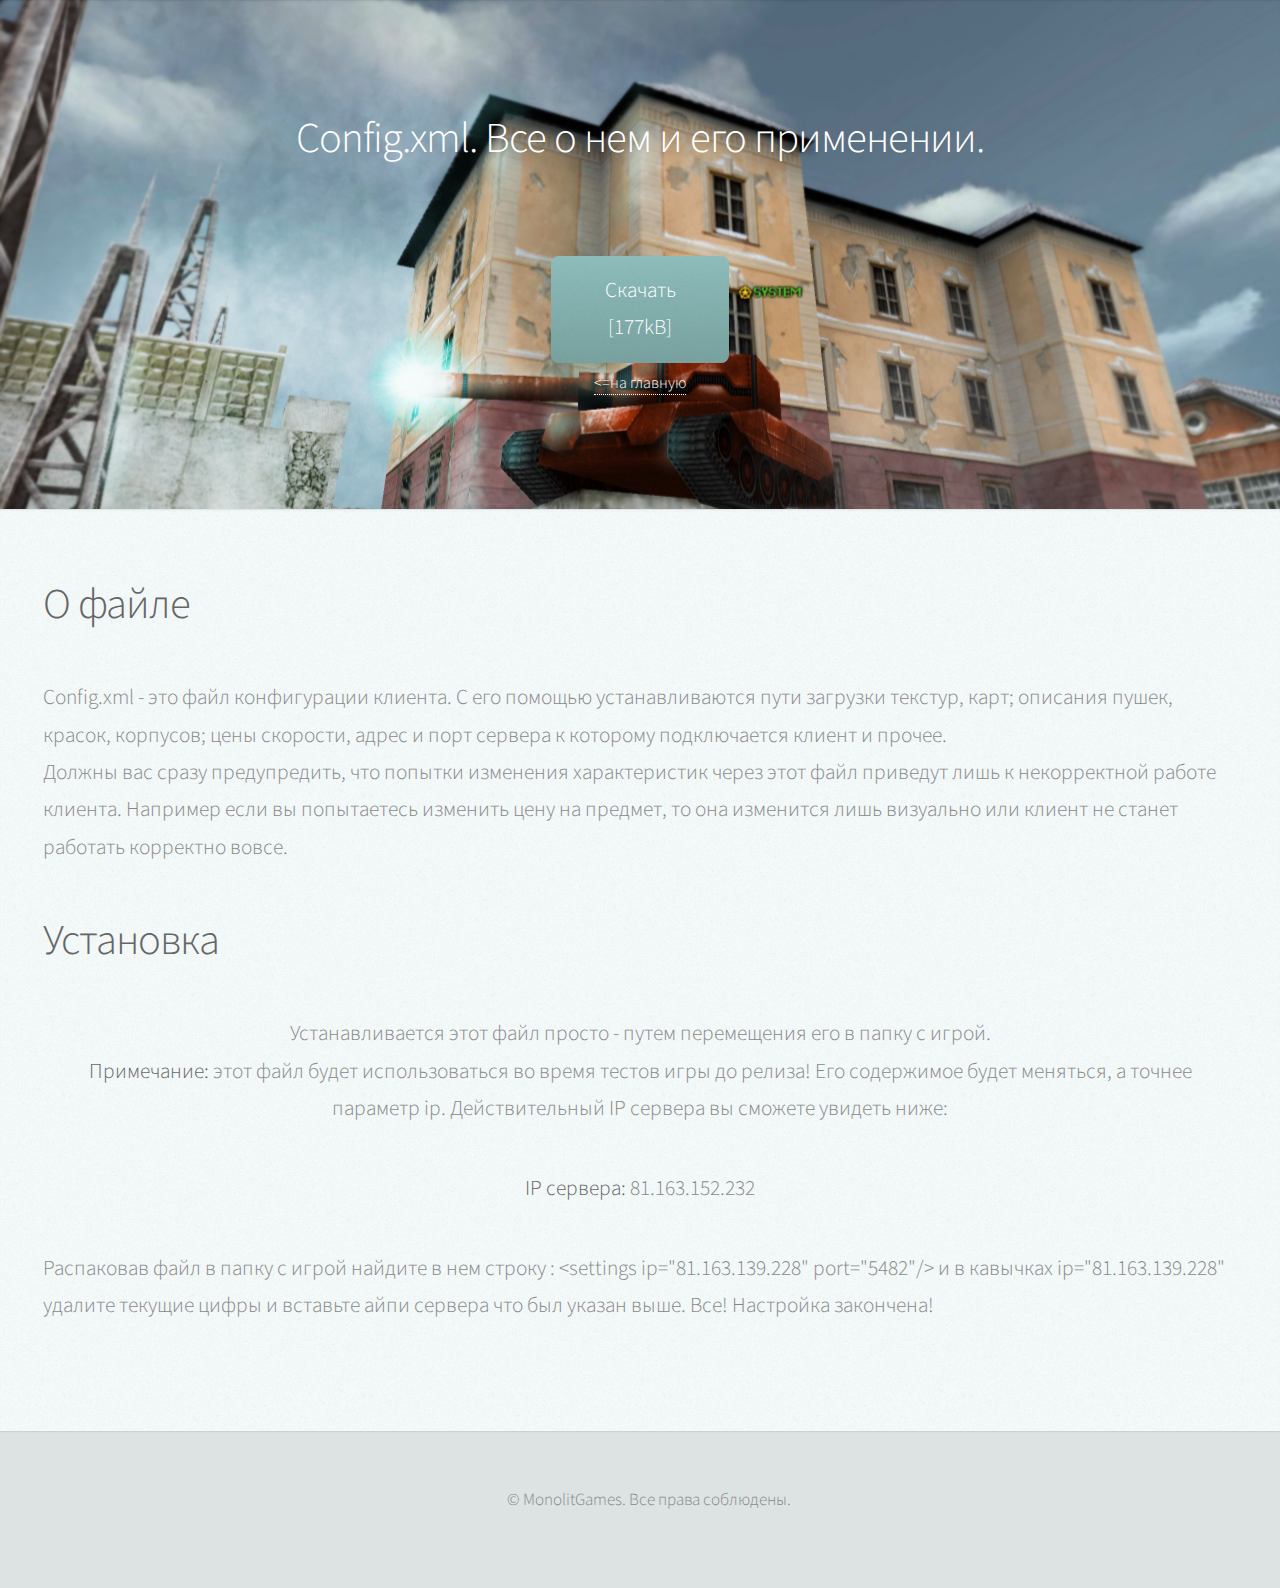
==== config-xml.html @ 683303cb "Update config-xml.html" ====
<!DOCTYPE HTML>
<!--#39E8FF-->
<html>
	<head>
		<title>Old Tanks - создано MonolitGames</title>
		<meta charset="utf-8" />
		<meta name="viewport" content="width=device-width, initial-scale=1, user-scalable=no" />
		<link rel="stylesheet" href="assets/css/main.css" />
        <style type="text/css">
            #white{
                color: white;
            }
            #lefttext{
                text-align: left;
            }
            .config-xml{
                
                font-size:12pt;
            }
            .config-xml a{
                text-decoration: none;
            }
            #main{
                width: 100%;
                margin-left: auto;
                margin-right: auto;
            }
            #footer{
                width: 100%;
                margin-left: auto;
                margin-right: auto;
                text-align: center;
            }
        </style>
	</head>
	<body class="is-preload">

		


		<!-- Main -->
			<div id="main">

				<!-- Intro -->
					<section id="top" class="one dark cover">
						<div class="container">

							<header>
                                <h2 class="alt"> <strong><b id="white">Config.xml. Все о нем и его применении.</b></strong> </p>
							</header>

							<footer>
								<a href="https://drive.google.com/open?id=1KKr50qxSk9lB5J7z1tUI-TzhJ-pLBWF_" src="" class="button scrolly">Скачать<br>[177kB]</a>
							</footer>
                            <a href="index.html" class="config-xml">&lt;=на главную</a>
						</div>
					</section>

				<!-- Portfolio -->
					<section id="portfolio" class="two">
						<div class="container">
                            <header>
								<h2 id="lefttext">О файлe</h2>
							</header>
							<p id="lefttext">Config.xml - это файл конфигурации клиента. С его помощью устанавливаются пути загрузки текстур, карт; описания пушек, красок, корпусов; цены скорости, адрес и порт сервера к которому пoдключается клиент и прочее. <br>Должны вас сразу предупредить, что попытки изменения характеристик через этот файл приведут лишь к некорректной работе клиента. Например если вы попытаетесь изменить цену на предмет, то она изменится лишь визуально или клиент не станет работать корректно вовсе.</p> <header>
								<h2 id="lefttext">Установка</h2>
							</header><p>Устанавливается этот файл просто - путем перемещения его в папку с игрой.<br> <b>Примечание:</b> этот файл будет использоваться во время тестов игры до релиза! Его содержимое будет меняться, а точнее параметр ip. Действительный IP сервера вы сможете увидеть ниже:</p>
                            <p><b>IP сервера: </b>81.163.152.232</p>
                            <p id="lefttext">Распаковав файл в папку с игрой найдите в  нем строку : &lt;settings ip="81.163.139.228" port="5482"/&gt; и в кавычках ip="81.163.139.228" удалите текущие цифры и вставьте айпи сервера что был указан выше. Все! Настройка закончена!</p>
									
								</div>
							</div>
						
					</section>

				<!-- About Me -->


			</div>

		<!-- Footer -->
			<div id="footer">

				<!-- Copyright -->
					<ul class="copyright">
						<li>&copy; MonolitGames. Все права соблюдены.</li>
					</ul>

			</div>

		<!-- Scripts -->
			<script src="assets/js/jquery.min.js"></script>
			<script src="assets/js/jquery.scrolly.min.js"></script>
			<script src="assets/js/jquery.scrollex.min.js"></script>
			<script src="assets/js/browser.min.js"></script>
			<script src="assets/js/breakpoints.min.js"></script>
			<script src="assets/js/util.js"></script>
			<script src="assets/js/main.js"></script>

	</body>
</html>
---- assets/css/main.css ----
@import url("fontawesome-all.min.css");
@import url("https://fonts.googleapis.com/css?family=Source+Sans+Pro:300,300italic,400,600");

/*
	Prologue by HTML5 UP
	html5up.net | @ajlkn
	Free for personal and commercial use under the CCA 3.0 license (html5up.net/license)
*/

html, body, div, span, applet, object,
iframe, h1, h2, h3, h4, h5, h6, p, blockquote,
pre, a, abbr, acronym, address, big, cite,
code, del, dfn, em, img, ins, kbd, q, s, samp,
small, strike, strong, sub, sup, tt, var, b,
u, i, center, dl, dt, dd, ol, ul, li, fieldset,
form, label, legend, table, caption, tbody,
tfoot, thead, tr, th, td, article, aside,
canvas, details, embed, figure, figcaption,
footer, header, hgroup, menu, nav, output, ruby,
section, summary, time, mark, audio, video {
	margin: 0;
	padding: 0;
	border: 0;
	font-size: 100%;
	font: inherit;
	vertical-align: baseline;}

article, aside, details, figcaption, figure,
footer, header, hgroup, menu, nav, section {
	display: block;}

body {
	line-height: 1;
}

ol, ul {
	list-style: none;
}

blockquote, q {
	quotes: none;
}

	blockquote:before, blockquote:after, q:before, q:after {
		content: '';
		content: none;
	}

table {
	border-collapse: collapse;
	border-spacing: 0;
}

body {
	-webkit-text-size-adjust: none;
}

mark {
	background-color: transparent;
	color: inherit;
}

input::-moz-focus-inner {
	border: 0;
	padding: 0;
}

input, select, textarea {
	-moz-appearance: none;
	-webkit-appearance: none;
	-ms-appearance: none;
	appearance: none;
}

/* Basic */

	html {
		box-sizing: border-box;
	}

	*, *:before, *:after {
		box-sizing: inherit;
	}

	body {
		background: #fff;
		font-family: 'Source Sans Pro', sans-serif;
		font-size: 19pt;
		font-weight: 300;
		line-height: 1.75em;
		color: #888;
	}

		body.is-preload *, body.is-preload *:before, body.is-preload *:after {
			-moz-animation: none !important;
			-webkit-animation: none !important;
			-ms-animation: none !important;
			animation: none !important;
			-moz-transition: none !important;
			-webkit-transition: none !important;
			-ms-transition: none !important;
			transition: none !important;
		}

	input, textarea, select {
		font-family: 'Source Sans Pro', sans-serif;
		font-size: 19pt;
		font-weight: 300;
		line-height: 1.75em;
		color: #888;
	}

	h1, h2, h3, h4, h5, h6 {
		font-weight: 300;
		color: #666;
		line-height: 1.5em;
	}

	h1 a, h2 a, h3 a, h4 a, h5 a, h6 a {
		color: inherit;
		text-decoration: none;
	}

		h1 a strong, h2 a strong, h3 a strong, h4 a strong, h5 a strong, h6 a strong {
			color: #333;
		}

	h2 {
		font-size: 2em;
		letter-spacing: -1px;
	}

		h2.alt {
			color: #888;
		}

			h2.alt strong {
				color: #666;
			}

	h3 {
		font-size: 1.5em;
	}

	header {
		margin: 0 0 2em 0;
	}

		header > p {
			margin: 1em 0 0 0;
		}

	footer {
		margin: 2em 0 0 0;
	}

	strong, b {
		font-weight: 300;
		color: #666;
	}

	em, i {
		font-style: italic;
	}

	a {
		text-decoration: none;
		color: inherit;
		border-bottom: dotted 1px rgba(128, 128, 128, 0.5);
		-moz-transition: color 0.35s ease-in-out, border-bottom-color 0.35s ease-in-out;
		-webkit-transition: color 0.35s ease-in-out, border-bottom-color 0.35s ease-in-out;
		-ms-transition: color 0.35s ease-in-out, border-bottom-color 0.35s ease-in-out;
		transition: color 0.35s ease-in-out, border-bottom-color 0.35s ease-in-out;
		outline: 0;
	}

		a:hover {
			color: #E27689;
			border-bottom-color: rgba(255, 255, 255, 0);
		}

	sub {
		position: relative;
		top: 0.5em;
		font-size: 0.8em;
	}

	sup {
		position: relative;
		top: -0.5em;
		font-size: 0.8em;
	}

	hr {
		border: 0;
		border-top: solid 1px #ddd;
	}

	blockquote {
		border-left: solid 0.5em #ddd;
		padding: 1em 0 1em 2em;
		font-style: italic;
	}

	p, ul, ol, dl, table {
		margin-bottom: 2em;
	}

	br.clear {
		clear: both;
	}

/* Container */

	.container {
		margin: 0 auto;
		max-width: 100%;
		width: 1400px;
	}

		@media screen and (min-width: 961px) and (max-width: 1880px) {

			.container {
				width: 1200px;
			}

		}

		@media screen and (min-width: 961px) and (max-width: 1620px) {

			.container {
				width: 960px;
			}

		}

		@media screen and (min-width: 961px) and (max-width: 1320px) {

			.container {
				width: 100%;
			}

		}

		@media screen and (max-width: 960px) {

			.container {
				width: 100%;
			}

		}

		@media screen and (max-width: 736px) {

			.container {
				width: 100%;
			}

		}

/* Row */

	.row {
		display: flex;
		flex-wrap: wrap;
		box-sizing: border-box;
		align-items: stretch;
	}

		.row > * {
			box-sizing: border-box;
		}

		.row.gtr-uniform > * > :last-child {
			margin-bottom: 0;
		}

		.row.aln-left {
			justify-content: flex-start;
		}

		.row.aln-center {
			justify-content: center;
		}

		.row.aln-right {
			justify-content: flex-end;
		}

		.row.aln-top {
			align-items: flex-start;
		}

		.row.aln-middle {
			align-items: center;
		}

		.row.aln-bottom {
			align-items: flex-end;
		}

		.row > .imp {
			order: -1;
		}

		.row > .col-1 {
			width: 8.33333%;
		}

		.row > .off-1 {
			margin-left: 8.33333%;
		}

		.row > .col-2 {
			width: 16.66667%;
		}

		.row > .off-2 {
			margin-left: 16.66667%;
		}

		.row > .col-3 {
			width: 25%;
		}

		.row > .off-3 {
			margin-left: 25%;
		}

		.row > .col-4 {
			width: 33.33333%;
		}

		.row > .off-4 {
			margin-left: 33.33333%;
		}

		.row > .col-5 {
			width: 41.66667%;
		}

		.row > .off-5 {
			margin-left: 41.66667%;
		}

		.row > .col-6 {
			width: 50%;
		}

		.row > .off-6 {
			margin-left: 50%;
		}

		.row > .col-7 {
			width: 58.33333%;
		}

		.row > .off-7 {
			margin-left: 58.33333%;
		}

		.row > .col-8 {
			width: 66.66667%;
		}

		.row > .off-8 {
			margin-left: 66.66667%;
		}

		.row > .col-9 {
			width: 75%;
		}

		.row > .off-9 {
			margin-left: 75%;
		}

		.row > .col-10 {
			width: 83.33333%;
		}

		.row > .off-10 {
			margin-left: 83.33333%;
		}

		.row > .col-11 {
			width: 91.66667%;
		}

		.row > .off-11 {
			margin-left: 91.66667%;
		}

		.row > .col-12 {
			width: 100%;
		}

		.row > .off-12 {
			margin-left: 100%;
		}

		.row.gtr-0 {
			margin-top: 0px;
			margin-left: 0px;
		}

			.row.gtr-0 > * {
				padding: 0px 0 0 0px;
			}

			.row.gtr-0.gtr-uniform {
				margin-top: 0px;
			}

				.row.gtr-0.gtr-uniform > * {
					padding-top: 0px;
				}

		.row.gtr-25 {
			margin-top: -10px;
			margin-left: -10px;
		}

			.row.gtr-25 > * {
				padding: 10px 0 0 10px;
			}

			.row.gtr-25.gtr-uniform {
				margin-top: -10px;
			}

				.row.gtr-25.gtr-uniform > * {
					padding-top: 10px;
				}

		.row.gtr-50 {
			margin-top: -20px;
			margin-left: -20px;
		}

			.row.gtr-50 > * {
				padding: 20px 0 0 20px;
			}

			.row.gtr-50.gtr-uniform {
				margin-top: -20px;
			}

				.row.gtr-50.gtr-uniform > * {
					padding-top: 20px;
				}

		.row {
			margin-top: -40px;
			margin-left: -40px;
		}

			.row > * {
				padding: 40px 0 0 40px;
			}

			.row.gtr-uniform {
				margin-top: -40px;
			}

				.row.gtr-uniform > * {
					padding-top: 40px;
				}

		.row.gtr-150 {
			margin-top: -60px;
			margin-left: -60px;
		}

			.row.gtr-150 > * {
				padding: 60px 0 0 60px;
			}

			.row.gtr-150.gtr-uniform {
				margin-top: -60px;
			}

				.row.gtr-150.gtr-uniform > * {
					padding-top: 60px;
				}

		.row.gtr-200 {
			margin-top: -80px;
			margin-left: -80px;
		}

			.row.gtr-200 > * {
				padding: 80px 0 0 80px;
			}

			.row.gtr-200.gtr-uniform {
				margin-top: -80px;
			}

				.row.gtr-200.gtr-uniform > * {
					padding-top: 80px;
				}

		@media screen and (min-width: 961px) and (max-width: 1880px) {

			.row {
				display: flex;
				flex-wrap: wrap;
				box-sizing: border-box;
				align-items: stretch;
			}

				.row > * {
					box-sizing: border-box;
				}

				.row.gtr-uniform > * > :last-child {
					margin-bottom: 0;
				}

				.row.aln-left {
					justify-content: flex-start;
				}

				.row.aln-center {
					justify-content: center;
				}

				.row.aln-right {
					justify-content: flex-end;
				}

				.row.aln-top {
					align-items: flex-start;
				}

				.row.aln-middle {
					align-items: center;
				}

				.row.aln-bottom {
					align-items: flex-end;
				}

				.row > .imp-wide {
					order: -1;
				}

				.row > .col-1-wide {
					width: 8.33333%;
				}

				.row > .off-1-wide {
					margin-left: 8.33333%;
				}

				.row > .col-2-wide {
					width: 16.66667%;
				}

				.row > .off-2-wide {
					margin-left: 16.66667%;
				}

				.row > .col-3-wide {
					width: 25%;
				}

				.row > .off-3-wide {
					margin-left: 25%;
				}

				.row > .col-4-wide {
					width: 33.33333%;
				}

				.row > .off-4-wide {
					margin-left: 33.33333%;
				}

				.row > .col-5-wide {
					width: 41.66667%;
				}

				.row > .off-5-wide {
					margin-left: 41.66667%;
				}

				.row > .col-6-wide {
					width: 50%;
				}

				.row > .off-6-wide {
					margin-left: 50%;
				}

				.row > .col-7-wide {
					width: 58.33333%;
				}

				.row > .off-7-wide {
					margin-left: 58.33333%;
				}

				.row > .col-8-wide {
					width: 66.66667%;
				}

				.row > .off-8-wide {
					margin-left: 66.66667%;
				}

				.row > .col-9-wide {
					width: 75%;
				}

				.row > .off-9-wide {
					margin-left: 75%;
				}

				.row > .col-10-wide {
					width: 83.33333%;
				}

				.row > .off-10-wide {
					margin-left: 83.33333%;
				}

				.row > .col-11-wide {
					width: 91.66667%;
				}

				.row > .off-11-wide {
					margin-left: 91.66667%;
				}

				.row > .col-12-wide {
					width: 100%;
				}

				.row > .off-12-wide {
					margin-left: 100%;
				}

				.row.gtr-0 {
					margin-top: 0px;
					margin-left: 0px;
				}

					.row.gtr-0 > * {
						padding: 0px 0 0 0px;
					}

					.row.gtr-0.gtr-uniform {
						margin-top: 0px;
					}

						.row.gtr-0.gtr-uniform > * {
							padding-top: 0px;
						}

				.row.gtr-25 {
					margin-top: -10px;
					margin-left: -10px;
				}

					.row.gtr-25 > * {
						padding: 10px 0 0 10px;
					}

					.row.gtr-25.gtr-uniform {
						margin-top: -10px;
					}

						.row.gtr-25.gtr-uniform > * {
							padding-top: 10px;
						}

				.row.gtr-50 {
					margin-top: -20px;
					margin-left: -20px;
				}

					.row.gtr-50 > * {
						padding: 20px 0 0 20px;
					}

					.row.gtr-50.gtr-uniform {
						margin-top: -20px;
					}

						.row.gtr-50.gtr-uniform > * {
							padding-top: 20px;
						}

				.row {
					margin-top: -40px;
					margin-left: -40px;
				}

					.row > * {
						padding: 40px 0 0 40px;
					}

					.row.gtr-uniform {
						margin-top: -40px;
					}

						.row.gtr-uniform > * {
							padding-top: 40px;
						}

				.row.gtr-150 {
					margin-top: -60px;
					margin-left: -60px;
				}

					.row.gtr-150 > * {
						padding: 60px 0 0 60px;
					}

					.row.gtr-150.gtr-uniform {
						margin-top: -60px;
					}

						.row.gtr-150.gtr-uniform > * {
							padding-top: 60px;
						}

				.row.gtr-200 {
					margin-top: -80px;
					margin-left: -80px;
				}

					.row.gtr-200 > * {
						padding: 80px 0 0 80px;
					}

					.row.gtr-200.gtr-uniform {
						margin-top: -80px;
					}

						.row.gtr-200.gtr-uniform > * {
							padding-top: 80px;
						}

		}

		@media screen and (min-width: 961px) and (max-width: 1620px) {

			.row {
				display: flex;
				flex-wrap: wrap;
				box-sizing: border-box;
				align-items: stretch;
			}

				.row > * {
					box-sizing: border-box;
				}

				.row.gtr-uniform > * > :last-child {
					margin-bottom: 0;
				}

				.row.aln-left {
					justify-content: flex-start;
				}

				.row.aln-center {
					justify-content: center;
				}

				.row.aln-right {
					justify-content: flex-end;
				}

				.row.aln-top {
					align-items: flex-start;
				}

				.row.aln-middle {
					align-items: center;
				}

				.row.aln-bottom {
					align-items: flex-end;
				}

				.row > .imp-normal {
					order: -1;
				}

				.row > .col-1-normal {
					width: 8.33333%;
				}

				.row > .off-1-normal {
					margin-left: 8.33333%;
				}

				.row > .col-2-normal {
					width: 16.66667%;
				}

				.row > .off-2-normal {
					margin-left: 16.66667%;
				}

				.row > .col-3-normal {
					width: 25%;
				}

				.row > .off-3-normal {
					margin-left: 25%;
				}

				.row > .col-4-normal {
					width: 33.33333%;
				}

				.row > .off-4-normal {
					margin-left: 33.33333%;
				}

				.row > .col-5-normal {
					width: 41.66667%;
				}

				.row > .off-5-normal {
					margin-left: 41.66667%;
				}

				.row > .col-6-normal {
					width: 50%;
				}

				.row > .off-6-normal {
					margin-left: 50%;
				}

				.row > .col-7-normal {
					width: 58.33333%;
				}

				.row > .off-7-normal {
					margin-left: 58.33333%;
				}

				.row > .col-8-normal {
					width: 66.66667%;
				}

				.row > .off-8-normal {
					margin-left: 66.66667%;
				}

				.row > .col-9-normal {
					width: 75%;
				}

				.row > .off-9-normal {
					margin-left: 75%;
				}

				.row > .col-10-normal {
					width: 83.33333%;
				}

				.row > .off-10-normal {
					margin-left: 83.33333%;
				}

				.row > .col-11-normal {
					width: 91.66667%;
				}

				.row > .off-11-normal {
					margin-left: 91.66667%;
				}

				.row > .col-12-normal {
					width: 100%;
				}

				.row > .off-12-normal {
					margin-left: 100%;
				}

				.row.gtr-0 {
					margin-top: 0px;
					margin-left: 0px;
				}

					.row.gtr-0 > * {
						padding: 0px 0 0 0px;
					}

					.row.gtr-0.gtr-uniform {
						margin-top: 0px;
					}

						.row.gtr-0.gtr-uniform > * {
							padding-top: 0px;
						}

				.row.gtr-25 {
					margin-top: -10px;
					margin-left: -10px;
				}

					.row.gtr-25 > * {
						padding: 10px 0 0 10px;
					}

					.row.gtr-25.gtr-uniform {
						margin-top: -10px;
					}

						.row.gtr-25.gtr-uniform > * {
							padding-top: 10px;
						}

				.row.gtr-50 {
					margin-top: -20px;
					margin-left: -20px;
				}

					.row.gtr-50 > * {
						padding: 20px 0 0 20px;
					}

					.row.gtr-50.gtr-uniform {
						margin-top: -20px;
					}

						.row.gtr-50.gtr-uniform > * {
							padding-top: 20px;
						}

				.row {
					margin-top: -40px;
					margin-left: -40px;
				}

					.row > * {
						padding: 40px 0 0 40px;
					}

					.row.gtr-uniform {
						margin-top: -40px;
					}

						.row.gtr-uniform > * {
							padding-top: 40px;
						}

				.row.gtr-150 {
					margin-top: -60px;
					margin-left: -60px;
				}

					.row.gtr-150 > * {
						padding: 60px 0 0 60px;
					}

					.row.gtr-150.gtr-uniform {
						margin-top: -60px;
					}

						.row.gtr-150.gtr-uniform > * {
							padding-top: 60px;
						}

				.row.gtr-200 {
					margin-top: -80px;
					margin-left: -80px;
				}

					.row.gtr-200 > * {
						padding: 80px 0 0 80px;
					}

					.row.gtr-200.gtr-uniform {
						margin-top: -80px;
					}

						.row.gtr-200.gtr-uniform > * {
							padding-top: 80px;
						}

		}

		@media screen and (min-width: 961px) and (max-width: 1320px) {

			.row {
				display: flex;
				flex-wrap: wrap;
				box-sizing: border-box;
				align-items: stretch;
			}

				.row > * {
					box-sizing: border-box;
				}

				.row.gtr-uniform > * > :last-child {
					margin-bottom: 0;
				}

				.row.aln-left {
					justify-content: flex-start;
				}

				.row.aln-center {
					justify-content: center;
				}

				.row.aln-right {
					justify-content: flex-end;
				}

				.row.aln-top {
					align-items: flex-start;
				}

				.row.aln-middle {
					align-items: center;
				}

				.row.aln-bottom {
					align-items: flex-end;
				}

				.row > .imp-narrow {
					order: -1;
				}

				.row > .col-1-narrow {
					width: 8.33333%;
				}

				.row > .off-1-narrow {
					margin-left: 8.33333%;
				}

				.row > .col-2-narrow {
					width: 16.66667%;
				}

				.row > .off-2-narrow {
					margin-left: 16.66667%;
				}

				.row > .col-3-narrow {
					width: 25%;
				}

				.row > .off-3-narrow {
					margin-left: 25%;
				}

				.row > .col-4-narrow {
					width: 33.33333%;
				}

				.row > .off-4-narrow {
					margin-left: 33.33333%;
				}

				.row > .col-5-narrow {
					width: 41.66667%;
				}

				.row > .off-5-narrow {
					margin-left: 41.66667%;
				}

				.row > .col-6-narrow {
					width: 50%;
				}

				.row > .off-6-narrow {
					margin-left: 50%;
				}

				.row > .col-7-narrow {
					width: 58.33333%;
				}

				.row > .off-7-narrow {
					margin-left: 58.33333%;
				}

				.row > .col-8-narrow {
					width: 66.66667%;
				}

				.row > .off-8-narrow {
					margin-left: 66.66667%;
				}

				.row > .col-9-narrow {
					width: 75%;
				}

				.row > .off-9-narrow {
					margin-left: 75%;
				}

				.row > .col-10-narrow {
					width: 83.33333%;
				}

				.row > .off-10-narrow {
					margin-left: 83.33333%;
				}

				.row > .col-11-narrow {
					width: 91.66667%;
				}

				.row > .off-11-narrow {
					margin-left: 91.66667%;
				}

				.row > .col-12-narrow {
					width: 100%;
				}

				.row > .off-12-narrow {
					margin-left: 100%;
				}

				.row.gtr-0 {
					margin-top: 0px;
					margin-left: 0px;
				}

					.row.gtr-0 > * {
						padding: 0px 0 0 0px;
					}

					.row.gtr-0.gtr-uniform {
						margin-top: 0px;
					}

						.row.gtr-0.gtr-uniform > * {
							padding-top: 0px;
						}

				.row.gtr-25 {
					margin-top: -5px;
					margin-left: -5px;
				}

					.row.gtr-25 > * {
						padding: 5px 0 0 5px;
					}

					.row.gtr-25.gtr-uniform {
						margin-top: -5px;
					}

						.row.gtr-25.gtr-uniform > * {
							padding-top: 5px;
						}

				.row.gtr-50 {
					margin-top: -10px;
					margin-left: -10px;
				}

					.row.gtr-50 > * {
						padding: 10px 0 0 10px;
					}

					.row.gtr-50.gtr-uniform {
						margin-top: -10px;
					}

						.row.gtr-50.gtr-uniform > * {
							padding-top: 10px;
						}

				.row {
					margin-top: -20px;
					margin-left: -20px;
				}

					.row > * {
						padding: 20px 0 0 20px;
					}

					.row.gtr-uniform {
						margin-top: -20px;
					}

						.row.gtr-uniform > * {
							padding-top: 20px;
						}

				.row.gtr-150 {
					margin-top: -30px;
					margin-left: -30px;
				}

					.row.gtr-150 > * {
						padding: 30px 0 0 30px;
					}

					.row.gtr-150.gtr-uniform {
						margin-top: -30px;
					}

						.row.gtr-150.gtr-uniform > * {
							padding-top: 30px;
						}

				.row.gtr-200 {
					margin-top: -40px;
					margin-left: -40px;
				}

					.row.gtr-200 > * {
						padding: 40px 0 0 40px;
					}

					.row.gtr-200.gtr-uniform {
						margin-top: -40px;
					}

						.row.gtr-200.gtr-uniform > * {
							padding-top: 40px;
						}

		}

		@media screen and (max-width: 960px) {

			.row {
				display: flex;
				flex-wrap: wrap;
				box-sizing: border-box;
				align-items: stretch;
			}

				.row > * {
					box-sizing: border-box;
				}

				.row.gtr-uniform > * > :last-child {
					margin-bottom: 0;
				}

				.row.aln-left {
					justify-content: flex-start;
				}

				.row.aln-center {
					justify-content: center;
				}

				.row.aln-right {
					justify-content: flex-end;
				}

				.row.aln-top {
					align-items: flex-start;
				}

				.row.aln-middle {
					align-items: center;
				}

				.row.aln-bottom {
					align-items: flex-end;
				}

				.row > .imp-narrower {
					order: -1;
				}

				.row > .col-1-narrower {
					width: 8.33333%;
				}

				.row > .off-1-narrower {
					margin-left: 8.33333%;
				}

				.row > .col-2-narrower {
					width: 16.66667%;
				}

				.row > .off-2-narrower {
					margin-left: 16.66667%;
				}

				.row > .col-3-narrower {
					width: 25%;
				}

				.row > .off-3-narrower {
					margin-left: 25%;
				}

				.row > .col-4-narrower {
					width: 33.33333%;
				}

				.row > .off-4-narrower {
					margin-left: 33.33333%;
				}

				.row > .col-5-narrower {
					width: 41.66667%;
				}

				.row > .off-5-narrower {
					margin-left: 41.66667%;
				}

				.row > .col-6-narrower {
					width: 50%;
				}

				.row > .off-6-narrower {
					margin-left: 50%;
				}

				.row > .col-7-narrower {
					width: 58.33333%;
				}

				.row > .off-7-narrower {
					margin-left: 58.33333%;
				}

				.row > .col-8-narrower {
					width: 66.66667%;
				}

				.row > .off-8-narrower {
					margin-left: 66.66667%;
				}

				.row > .col-9-narrower {
					width: 75%;
				}

				.row > .off-9-narrower {
					margin-left: 75%;
				}

				.row > .col-10-narrower {
					width: 83.33333%;
				}

				.row > .off-10-narrower {
					margin-left: 83.33333%;
				}

				.row > .col-11-narrower {
					width: 91.66667%;
				}

				.row > .off-11-narrower {
					margin-left: 91.66667%;
				}

				.row > .col-12-narrower {
					width: 100%;
				}

				.row > .off-12-narrower {
					margin-left: 100%;
				}

				.row.gtr-0 {
					margin-top: 0px;
					margin-left: 0px;
				}

					.row.gtr-0 > * {
						padding: 0px 0 0 0px;
					}

					.row.gtr-0.gtr-uniform {
						margin-top: 0px;
					}

						.row.gtr-0.gtr-uniform > * {
							padding-top: 0px;
						}

				.row.gtr-25 {
					margin-top: -5px;
					margin-left: -5px;
				}

					.row.gtr-25 > * {
						padding: 5px 0 0 5px;
					}

					.row.gtr-25.gtr-uniform {
						margin-top: -5px;
					}

						.row.gtr-25.gtr-uniform > * {
							padding-top: 5px;
						}

				.row.gtr-50 {
					margin-top: -10px;
					margin-left: -10px;
				}

					.row.gtr-50 > * {
						padding: 10px 0 0 10px;
					}

					.row.gtr-50.gtr-uniform {
						margin-top: -10px;
					}

						.row.gtr-50.gtr-uniform > * {
							padding-top: 10px;
						}

				.row {
					margin-top: -20px;
					margin-left: -20px;
				}

					.row > * {
						padding: 20px 0 0 20px;
					}

					.row.gtr-uniform {
						margin-top: -20px;
					}

						.row.gtr-uniform > * {
							padding-top: 20px;
						}

				.row.gtr-150 {
					margin-top: -30px;
					margin-left: -30px;
				}

					.row.gtr-150 > * {
						padding: 30px 0 0 30px;
					}

					.row.gtr-150.gtr-uniform {
						margin-top: -30px;
					}

						.row.gtr-150.gtr-uniform > * {
							padding-top: 30px;
						}

				.row.gtr-200 {
					margin-top: -40px;
					margin-left: -40px;
				}

					.row.gtr-200 > * {
						padding: 40px 0 0 40px;
					}

					.row.gtr-200.gtr-uniform {
						margin-top: -40px;
					}

						.row.gtr-200.gtr-uniform > * {
							padding-top: 40px;
						}

		}

		@media screen and (max-width: 736px) {

			.row {
				display: flex;
				flex-wrap: wrap;
				box-sizing: border-box;
				align-items: stretch;
			}

				.row > * {
					box-sizing: border-box;
				}

				.row.gtr-uniform > * > :last-child {
					margin-bottom: 0;
				}

				.row.aln-left {
					justify-content: flex-start;
				}

				.row.aln-center {
					justify-content: center;
				}

				.row.aln-right {
					justify-content: flex-end;
				}

				.row.aln-top {
					align-items: flex-start;
				}

				.row.aln-middle {
					align-items: center;
				}

				.row.aln-bottom {
					align-items: flex-end;
				}

				.row > .imp-mobile {
					order: -1;
				}

				.row > .col-1-mobile {
					width: 8.33333%;
				}

				.row > .off-1-mobile {
					margin-left: 8.33333%;
				}

				.row > .col-2-mobile {
					width: 16.66667%;
				}

				.row > .off-2-mobile {
					margin-left: 16.66667%;
				}

				.row > .col-3-mobile {
					width: 25%;
				}

				.row > .off-3-mobile {
					margin-left: 25%;
				}

				.row > .col-4-mobile {
					width: 33.33333%;
				}

				.row > .off-4-mobile {
					margin-left: 33.33333%;
				}

				.row > .col-5-mobile {
					width: 41.66667%;
				}

				.row > .off-5-mobile {
					margin-left: 41.66667%;
				}

				.row > .col-6-mobile {
					width: 50%;
				}

				.row > .off-6-mobile {
					margin-left: 50%;
				}

				.row > .col-7-mobile {
					width: 58.33333%;
				}

				.row > .off-7-mobile {
					margin-left: 58.33333%;
				}

				.row > .col-8-mobile {
					width: 66.66667%;
				}

				.row > .off-8-mobile {
					margin-left: 66.66667%;
				}

				.row > .col-9-mobile {
					width: 75%;
				}

				.row > .off-9-mobile {
					margin-left: 75%;
				}

				.row > .col-10-mobile {
					width: 83.33333%;
				}

				.row > .off-10-mobile {
					margin-left: 83.33333%;
				}

				.row > .col-11-mobile {
					width: 91.66667%;
				}

				.row > .off-11-mobile {
					margin-left: 91.66667%;
				}

				.row > .col-12-mobile {
					width: 100%;
				}

				.row > .off-12-mobile {
					margin-left: 100%;
				}

				.row.gtr-0 {
					margin-top: 0px;
					margin-left: 0px;
				}

					.row.gtr-0 > * {
						padding: 0px 0 0 0px;
					}

					.row.gtr-0.gtr-uniform {
						margin-top: 0px;
					}

						.row.gtr-0.gtr-uniform > * {
							padding-top: 0px;
						}

				.row.gtr-25 {
					margin-top: -5px;
					margin-left: -5px;
				}

					.row.gtr-25 > * {
						padding: 5px 0 0 5px;
					}

					.row.gtr-25.gtr-uniform {
						margin-top: -5px;
					}

						.row.gtr-25.gtr-uniform > * {
							padding-top: 5px;
						}

				.row.gtr-50 {
					margin-top: -10px;
					margin-left: -10px;
				}

					.row.gtr-50 > * {
						padding: 10px 0 0 10px;
					}

					.row.gtr-50.gtr-uniform {
						margin-top: -10px;
					}

						.row.gtr-50.gtr-uniform > * {
							padding-top: 10px;
						}

				.row {
					margin-top: -20px;
					margin-left: -20px;
				}

					.row > * {
						padding: 20px 0 0 20px;
					}

					.row.gtr-uniform {
						margin-top: -20px;
					}

						.row.gtr-uniform > * {
							padding-top: 20px;
						}

				.row.gtr-150 {
					margin-top: -30px;
					margin-left: -30px;
				}

					.row.gtr-150 > * {
						padding: 30px 0 0 30px;
					}

					.row.gtr-150.gtr-uniform {
						margin-top: -30px;
					}

						.row.gtr-150.gtr-uniform > * {
							padding-top: 30px;
						}

				.row.gtr-200 {
					margin-top: -40px;
					margin-left: -40px;
				}

					.row.gtr-200 > * {
						padding: 40px 0 0 40px;
					}

					.row.gtr-200.gtr-uniform {
						margin-top: -40px;
					}

						.row.gtr-200.gtr-uniform > * {
							padding-top: 40px;
						}

		}

/* Sections/Article */

	section, article {
		margin-bottom: 3em;
	}

		section > :last-child,
		section > .container, section:last-child, article > :last-child,
		article > .container, article:last-child {
			margin-bottom: 0;
		}

		.row > section, .row > article {
			margin-bottom: 0;
		}

/* Image */

	.image {
		display: inline-block;
		border: 0;
	}

		.image img {
			display: block;
			width: 100%;
		}

		.image.avatar48 {
			width: 48px;
			height: 48px;
			background: #f00;
		}

			.image.avatar48 img {
				width: 48px;
				height: 48px;
			}

		.image.fit {
			display: block;
			width: 100%;
		}

		.image.featured {
			display: block;
			width: 100%;
			margin: 0 0 2em 0;
		}

		.image.left {
			float: left;
			margin: 0 2em 2em 0;
		}

		.image.centered {
			display: block;
			margin: 0 0 2em 0;
		}

			.image.centered img {
				margin: 0 auto;
				width: auto;
			}

/* List */

	ul {
		list-style: disc;
		padding-left: 1em;
	}

		ul li {
			padding-left: 0.5em;
		}

	ol {
		list-style: decimal;
		padding-left: 1.25em;
	}

		ol li {
			padding-left: 0.25em;
		}

/* Icons */

	ul.icons {
		cursor: default;
		list-style: none;
		padding-left: 0;
	}

		ul.icons li {
			display: inline-block;
			padding-left: 0;
		}

		ul.icons a {
			display: inline-block;
			width: 2em;
			height: 2em;
			line-height: 2em;
			text-align: center;
			border: 0;
		}

/* Form */

	form label {
		display: block;
		text-align: left;
		margin-bottom: 0.5em;
	}

	form input[type="text"],
	form input[type="email"],
	form input[type="password"],
	form select,
	form textarea {
		position: relative;
		-webkit-appearance: none;
		display: block;
		border: 0;
		outline: 0;
		background: #fff;
		background: rgba(255, 255, 255, 0.75);
		width: 100%;
		border-radius: 0.35em;
		padding: 0.75em 1em 0.75em 1em;
		box-shadow: inset 0 0.1em 0.1em 0 rgba(0, 0, 0, 0.05);
		border: solid 1px rgba(0, 0, 0, 0.15);
		-moz-transition: all 0.35s ease-in-out;
		-webkit-transition: all 0.35s ease-in-out;
		-ms-transition: all 0.35s ease-in-out;
		transition: all 0.35s ease-in-out;
	}

		form input[type="text"]:focus,
		form input[type="email"]:focus,
		form input[type="password"]:focus,
		form select:focus,
		form textarea:focus {
			box-shadow: 0 0 2px 1px #8ebebc;
			background: #fff;
		}

	form input[type="text"],
	form input[type="email"],
	form input[type="password"],
	form select {
		line-height: 1.25em;
	}

	form textarea {
		min-height: 14em;
	}

	form ::-webkit-input-placeholder {
		color: #555 !important;
	}

	form :-moz-placeholder {
		color: #555 !important;
	}

	form ::-moz-placeholder {
		color: #555 !important;
	}

	form :-ms-input-placeholder {
		color: #555 !important;
	}

	form ::-moz-focus-inner {
		border: 0;
	}

/* Table */

	table {
		width: 100%;
		text-align: left;
	}

		table tbody tr:nth-child(2n+2) {
			background: #f4f4f4;
		}

		table td {
			padding: 0.5em 1em 0.5em 1em;
		}

		table th {
			text-align: left;
			padding: 0.5em 1em 0.5em 1em;
			color: #fff;
			background: #222729 url("images/overlay.png");
		}

		table thead {
			background: #444;
			color: #fff;
		}

		table tfoot {
			background: #eee;
		}

/* Button */

	input[type="button"],
	input[type="submit"],
	input[type="reset"],
	button,
	.button {
		position: relative;
		display: inline-block;
		border-radius: 0.35em;
		color: #fff !important;
		text-decoration: none;
		padding: 0.75em 2.5em 0.75em 2.5em;
		background-color: #8ebebc;
		border: 0;
		cursor: pointer;
		background-image: -moz-linear-gradient(top, rgba(0, 0, 0, 0), rgba(0, 0, 0, 0.15)), url("images/overlay.png");
		background-image: -webkit-linear-gradient(top, rgba(0, 0, 0, 0), rgba(0, 0, 0, 0.15)), url("images/overlay.png");
		background-image: -ms-linear-gradient(top, rgba(0, 0, 0, 0), rgba(0, 0, 0, 0.15)), url("images/overlay.png");
		background-image: linear-gradient(top, rgba(0, 0, 0, 0), rgba(0, 0, 0, 0.15)), url("images/overlay.png");
		-moz-transition: background-color 0.35s ease-in-out;
		-webkit-transition: background-color 0.35s ease-in-out;
		-ms-transition: background-color 0.35s ease-in-out;
		transition: background-color 0.35s ease-in-out;
	}

		input[type="button"]:hover,
		input[type="submit"]:hover,
		input[type="reset"]:hover,
		button:hover,
		.button:hover {
			background-color: #9ececc;
		}

		input[type="button"]:active,
		input[type="submit"]:active,
		input[type="reset"]:active,
		button:active,
		.button:active {
			background-color: #7eaeac;
		}

/* Item */

	.item {
		box-shadow: 0 0.05em 0.15em 0 rgba(0, 0, 0, 0.05);
		margin-bottom: 40px;
	}

		.item header {
			background: #fff;
			margin: 0;
			padding: 1em 0 1em 0;
			font-size: 0.8em;
		}

			.item header h3 {
				font-size: 1em;
			}

/* Icons */

	.icon {
		text-decoration: none;
		text-decoration: none;
	}

		.icon:before {
			-moz-osx-font-smoothing: grayscale;
			-webkit-font-smoothing: antialiased;
			display: inline-block;
			font-style: normal;
			font-variant: normal;
			text-rendering: auto;
			line-height: 1;
			text-transform: none !important;
			font-family: 'Font Awesome 5 Free';
			font-weight: 400;
		}

		.icon:before {
			line-height: inherit;
		}

		.icon > .label {
			display: none;
		}

		.icon.solid:before {
			font-weight: 900;
		}

		.icon.brands:before {
			font-family: 'Font Awesome 5 Brands';
		}

/* Header */

	#header {
		display: -moz-flex;
		display: -webkit-flex;
		display: -ms-flex;
		display: flex;
		-moz-flex-direction: column;
		-webkit-flex-direction: column;
		-ms-flex-direction: column;
		flex-direction: column;
		-moz-justify-content: space-between;
		-webkit-justify-content: space-between;
		-ms-justify-content: space-between;
		justify-content: space-between;
		background: #222629 url("images/overlay.png");
		box-shadow: inset -0.25em 0 0.25em 0 rgba(0, 0, 0, 0.1);
		color: #fff;
		height: 100%;
		left: 0;
		overflow-y: auto;
		position: fixed;
		text-align: right;
		top: 0;
		width: 375px;
	}

		#header .top {
			-moz-flex-grow: 1;
			-webkit-flex-grow: 1;
			-ms-flex-grow: 1;
			flex-grow: 1;
		}

		#header .bottom {
			-moz-flex-shrink: 0;
			-webkit-flex-shrink: 0;
			-ms-flex-shrink: 0;
			flex-shrink: 0;
			padding: 1.5em 0 0.75em 0;
		}

			#header .bottom > :last-child {
				margin-bottom: 0;
			}

		#header .icons {
			font-size: 0.8em;
			text-align: center;
		}

			#header .icons a {
				color: #41484c;
				-moz-transition: color 0.35s ease-in-out;
				-webkit-transition: color 0.35s ease-in-out;
				-ms-transition: color 0.35s ease-in-out;
				transition: color 0.35s ease-in-out;
			}

				#header .icons a:hover {
					color: #fff;
				}

	#logo {
		position: relative;
		margin: 1.75em 1.5em 1.5em 1.5em;
		min-height: 48px;
		cursor: default;
	}

		#logo h1 {
			position: relative;
			color: #fff;
			font-weight: 600;
			font-size: 1em;
			line-height: 1em;
		}

		#logo p {
			position: relative;
			display: block;
			font-size: 0.6em;
			color: rgba(255, 255, 255, 0.5);
			line-height: 1.25em;
			margin: 0.5em 0 0 0;
		}

		#logo .image {
			position: absolute;
			left: 0;
			top: 0;
		}

	#nav ul {
		list-style: none;
		padding-left: 0;
		margin-bottom: 0;
	}

		#nav ul li {
			padding-left: 0;
		}

			#nav ul li a {
				display: block;
				padding: 0.5em 1.5em 0.5em 1.5em;
				color: rgba(255, 255, 255, 0.5);
				text-decoration: none;
				outline: 0;
				border: 0;
				-moz-transition: none;
				-webkit-transition: none;
				-ms-transition: none;
				transition: none;
			}

				#nav ul li a span {
					position: relative;
					display: block;
					font-size: 0.8em;
				}

					#nav ul li a span:before {
						position: absolute;
						left: 0;
						color: #41484c;
						text-align: center;
						width: 1.25em;
						line-height: 1.75em;
					}

				#nav ul li a.active {
					background: rgba(0, 0, 0, 0.15);
					box-shadow: inset 0 0 0.25em 0 rgba(0, 0, 0, 0.125);
					color: #fff;
				}

					#nav ul li a.active span:before {
						color: #39E8FF;
					}

/* Footer */

	#footer {
		margin-left: 375px;
		text-align: center;
		background-color: #dce3e2;
		padding: 3em 0 4em 0;
		box-shadow: inset 0 1px 0 0 rgba(0, 0, 0, 0.05), inset 0 0.1em 0.1em 0 rgba(0, 0, 0, 0.025);
		font-size: 0.8em;
	}

		#footer .copyright {
			cursor: default;
			margin: 0;
		}

			#footer .copyright li {
				display: inline-block;
				line-height: 1em;
				border-left: solid 1px rgba(128, 128, 128, 0.35);
				padding: 0 0 0 0.5em;
				margin: 0 0 0 0.5em;
			}

				#footer .copyright li:first-child {
					border-left: 0;
					padding-left: 0;
					margin-left: 0;
				}

/* Main */

	#main {
		margin-left: 375px;
	}

		#main > section {
			margin: 0;
			overflow: hidden;
			padding: 4em 0;
			box-shadow: inset 0 1px 0 0 rgba(0, 0, 0, 0.05), inset 0 0.1em 0.1em 0 rgba(0, 0, 0, 0.025);
			text-align: center;
			background-image: url("images/overlay.png");
		}

			#main > section.dark {
				color: #ddd;
				color: rgba(255, 255, 255, 0.75);
			}

				#main > section.dark h2, #main > section.dark h3, #main > section.dark h4, #main > section.dark h5, #main > section.dark h6 {
					color: inherit;
				}

				#main > section.dark strong {
					color: #fff;
					border-color: inherit;
				}

				#main > section.dark a {
					color: #fff;
					border-color: inherit;
				}

					#main > section.dark a:hover {
						border-bottom-color: rgba(255, 255, 255, 0);
					}

			#main > section.cover {
				padding: 10em 0;
				background-size: cover;
				background-position: center center;
			}

			#main > section.one {
				background-color: #81918E;
				background-image: url("../../images/banner.jpg");
			}

			#main > section.two {
				background-color: #f5fafa;
			}

			#main > section.three {
				background-color: #ecf1f1;
			}

			#main > section.four {
				background-color: #e8edec;
			}

/* Wide */

	@media screen and (min-width: 961px) and (max-width: 1880px) {

		/* Basic */

			body, input, textarea, select {
				font-size: 17pt;
			}

		/* Header */

			#header {
				width: 300px;
			}

		/* Footer */

			#footer {
				margin-left: 300px;
			}

		/* Main */

			#main {
				margin-left: 300px;
			}

	}

/* Normal */

	@media screen and (min-width: 961px) and (max-width: 1620px) {

		/* Main */

			#main > section {
				padding: 3em 0;
			}

			#main section.cover {
				padding: 5em 0;
			}

	}

/* Narrow */

	@media screen and (min-width: 961px) and (max-width: 1320px) {

		/* Basic */

			body, input, textarea, select {
				font-size: 16pt;
			}

			.container {
				padding: 0 2em 0 2em;
			}

		/* Icons */

			ul.icons li a {
				width: 1.75em;
			}

		/* Item */

			.item {
				margin-bottom: 20px;
			}

		/* Header */

			#header {
				width: 20%;
			}

			#logo .image {
				position: relative;
				margin: 0 0 0.5em 0;
			}

			#nav ul li a {
				font-size: 0.8em;
				padding-top: 0.5em;
				padding-bottom: 0.5em;
			}

				#nav ul li a span {
					padding-right: 2.25em;
				}

					#nav ul li a span:before {
						left: 100%;
						margin-left: -1.25em;
						line-height: 2.25em;
					}

		/* Footer */

			#footer {
				margin-left: 20%;
			}

		/* Main */

			#main {
				margin-left: 20%;
			}

	}

/* Narrower */

	#headerToggle {
		display: none;
	}

	@media screen and (max-width: 960px) {

		/* Basic */

			html, body {
				overflow-x: hidden;
			}

			body, input, textarea, select {
				font-size: 16pt;
			}

			header br {
				display: none;
			}

			.container {
				padding: 0 2em 0 2em;
			}

		/* Item */

			.item {
				margin-bottom: 15px;
			}

		/* Icons */

			ul.icons a {
				width: 1.75em;
				font-size: 1.25em;
			}

		/* Header */

			#header {
				-moz-backface-visibility: hidden;
				-webkit-backface-visibility: hidden;
				-ms-backface-visibility: hidden;
				backface-visibility: hidden;
				-moz-transform: translateX(-275px);
				-webkit-transform: translateX(-275px);
				-ms-transform: translateX(-275px);
				transform: translateX(-275px);
				-moz-transition: -moz-transform 0.5s ease;
				-webkit-transition: -webkit-transform 0.5s ease;
				-ms-transition: -ms-transform 0.5s ease;
				transition: transform 0.5s ease;
				-webkit-overflow-scrolling: touch;
				display: block;
				height: 100%;
				left: 0;
				overflow-y: auto;
				position: fixed;
				top: 0;
				width: 275px;
				z-index: 10002;
				width: 275px;
				background: #222729 url("images/overlay.png");
				box-shadow: inset -0.25em 0 0.25em 0 rgba(0, 0, 0, 0.125);
			}

				#header .top {
					position: relative;
				}

				#header .bottom {
					border-top: solid 1px rgba(255, 255, 255, 0.05);
					box-shadow: 0 -1px 0 0 rgba(0, 0, 0, 0.15);
					padding-top: 2em;
					margin-top: 2em;
					position: relative;
				}

			#logo {
				margin: 1.5em 1.25em 1.25em 1.25em;
			}

			#nav ul li a {
				padding: 0.5em 1.25em 0.5em 1.25em;
			}

			#headerToggle {
				-moz-backface-visibility: hidden;
				-webkit-backface-visibility: hidden;
				-ms-backface-visibility: hidden;
				backface-visibility: hidden;
				-moz-transition: -moz-transform 0.5s ease;
				-webkit-transition: -webkit-transform 0.5s ease;
				-ms-transition: -ms-transform 0.5s ease;
				transition: transform 0.5s ease;
				display: block;
				height: 2.25em;
				left: 0;
				position: fixed;
				top: 0;
				width: 3.25em;
				z-index: 10001;
			}

				#headerToggle .toggle {
					text-decoration: none;
					position: absolute;
					left: 0;
					top: 0;
					width: 100%;
					height: 100%;
					outline: 0;
					border: 0;
				}

					#headerToggle .toggle:before {
						-moz-osx-font-smoothing: grayscale;
						-webkit-font-smoothing: antialiased;
						display: inline-block;
						font-style: normal;
						font-variant: normal;
						text-rendering: auto;
						line-height: 1;
						text-transform: none !important;
						font-family: 'Font Awesome 5 Free';
						font-weight: 900;
					}

					#headerToggle .toggle:before {
						text-decoration: none;
						content: '\f0c9';
						color: #fff;
						font-size: 18px;
						background: rgba(128, 136, 144, 0.5);
						border-radius: 0.35em;
						text-align: center;
						position: absolute;
						left: 0.5em;
						top: 0.5em;
						display: block;
						width: 3.25em;
						height: 2.25em;
						line-height: 2.25em;
					}

			body.header-visible #main {
				-moz-transform: translateX(275px);
				-webkit-transform: translateX(275px);
				-ms-transform: translateX(275px);
				transform: translateX(275px);
			}

			body.header-visible #headerToggle {
				-moz-transform: translateX(275px);
				-webkit-transform: translateX(275px);
				-ms-transform: translateX(275px);
				transform: translateX(275px);
			}

			body.header-visible #header {
				-moz-transform: translateX(0);
				-webkit-transform: translateX(0);
				-ms-transform: translateX(0);
				transform: translateX(0);
			}

		/* Footer */

			#footer {
				margin-left: 0;
			}

		/* Main */

			#main {
				-moz-backface-visibility: hidden;
				-webkit-backface-visibility: hidden;
				-ms-backface-visibility: hidden;
				backface-visibility: hidden;
				-moz-transition: -moz-transform 0.5s ease;
				-webkit-transition: -webkit-transform 0.5s ease;
				-ms-transition: -ms-transform 0.5s ease;
				transition: transform 0.5s ease;
				padding-bottom: 1px;
				margin-left: 0;
			}

				#main > section {
					padding: 3em 0;
				}

				#main section.cover {
					padding: 4em 0;
				}

	}

/* Mobile */

	@media screen and (max-width: 736px) {

		/* Basic */

			body, input, textarea, select {
				font-size: 14pt;
			}

			h2 {
				font-size: 1.5em;
				letter-spacing: 0;
				font-weight: 300;
			}

			.container {
				padding: 0 15px 0 15px;
			}

		/* List */

			ul.icons a {
				width: 2em;
				font-size: 1.25em;
			}

		/* Main */

			#main > section {
				padding: 2em 0;
			}

			#main section.cover {
				padding: 4em 0em;
			}

				#main section.cover header {
					padding: 0 1em;
				}

		/* Footer */

			#footer .copyright li {
				display: block;
				line-height: 1.25em;
				border: 0;
				padding: 0;
				margin: 1em 0 0 0;
			}

				#footer .copyright li:first-child {
					margin-top: 0;
				}

	}
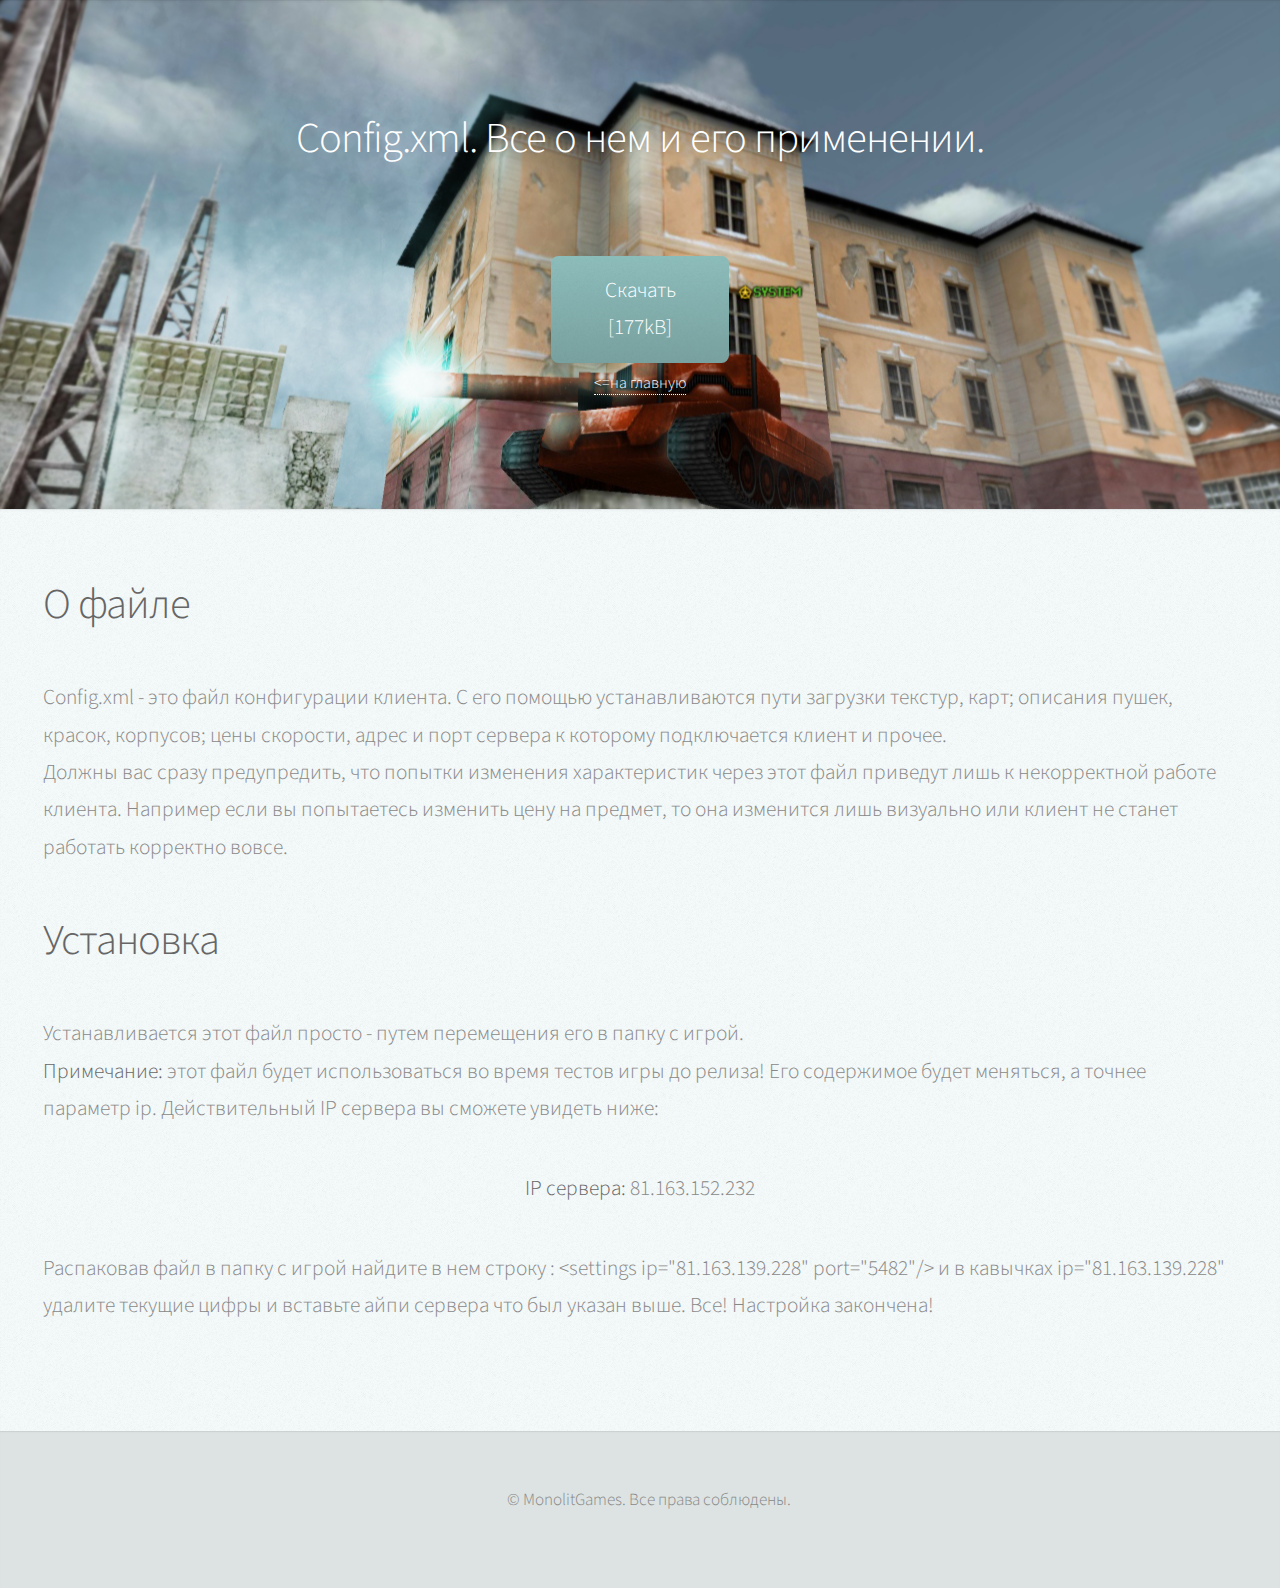
==== commit 555c402f: "Update config-xml.html" ====
--- a/config-xml.html
+++ b/config-xml.html
@@ -64,7 +64,7 @@
 							</header>
 							<p id="lefttext">Config.xml - это файл конфигурации клиента. С его помощью устанавливаются пути загрузки текстур, карт; описания пушек, красок, корпусов; цены скорости, адрес и порт сервера к которому пoдключается клиент и прочее. <br>Должны вас сразу предупредить, что попытки изменения характеристик через этот файл приведут лишь к некорректной работе клиента. Например если вы попытаетесь изменить цену на предмет, то она изменится лишь визуально или клиент не станет работать корректно вовсе.</p> <header>
 								<h2 id="lefttext">Установка</h2>
-							</header><p>Устанавливается этот файл просто - путем перемещения его в папку с игрой.<br> <b>Примечание:</b> этот файл будет использоваться во время тестов игры до релиза! Его содержимое будет меняться, а точнее параметр ip. Действительный IP сервера вы сможете увидеть ниже:</p>
+							</header><p id="lefttext">Устанавливается этот файл просто - путем перемещения его в папку с игрой.<br> <b>Примечание:</b> этот файл будет использоваться во время тестов игры до релиза! Его содержимое будет меняться, а точнее параметр ip. Действительный IP сервера вы сможете увидеть ниже:</p>
                             <p><b>IP сервера: </b>81.163.152.232</p>
                             <p id="lefttext">Распаковав файл в папку с игрой найдите в  нем строку : &lt;settings ip="81.163.139.228" port="5482"/&gt; и в кавычках ip="81.163.139.228" удалите текущие цифры и вставьте айпи сервера что был указан выше. Все! Настройка закончена!</p>
 									
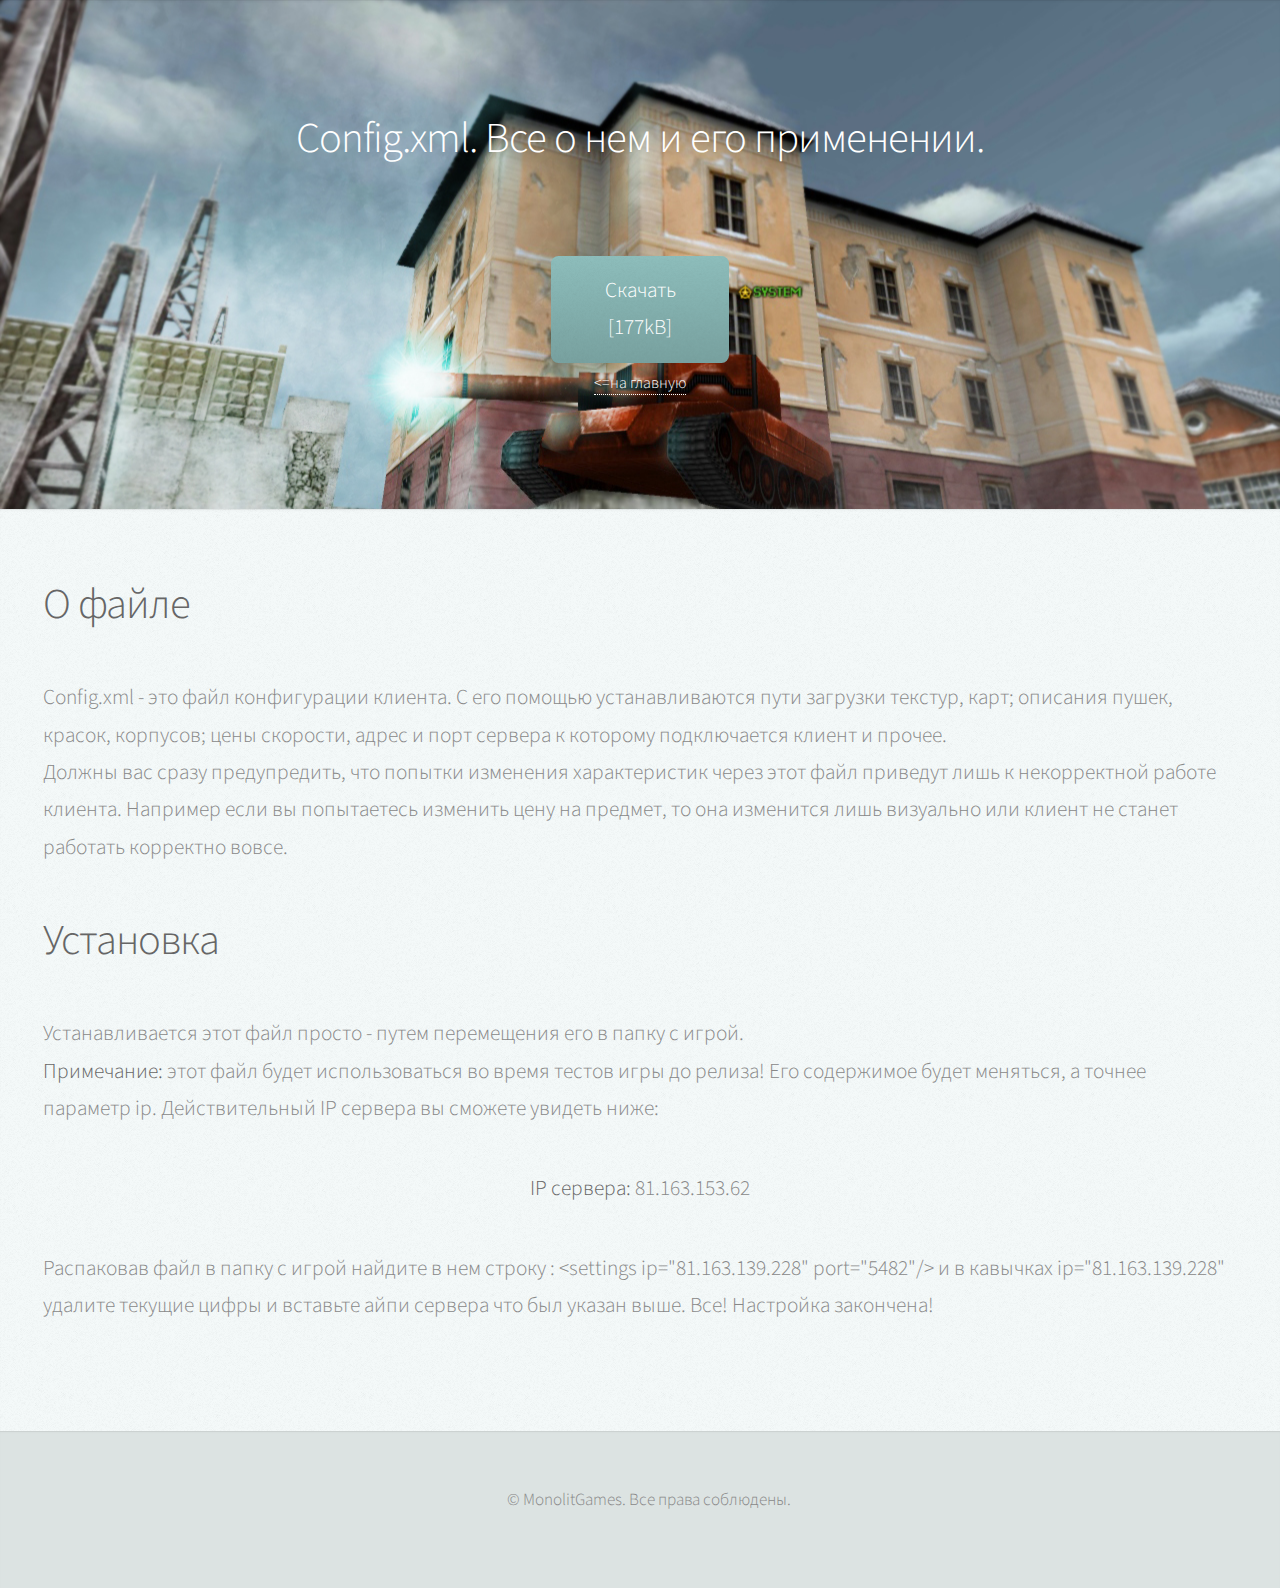
==== commit 544bf42c: "Update config-xml.html" ====
--- a/config-xml.html
+++ b/config-xml.html
@@ -65,7 +65,7 @@
 							<p id="lefttext">Config.xml - это файл конфигурации клиента. С его помощью устанавливаются пути загрузки текстур, карт; описания пушек, красок, корпусов; цены скорости, адрес и порт сервера к которому пoдключается клиент и прочее. <br>Должны вас сразу предупредить, что попытки изменения характеристик через этот файл приведут лишь к некорректной работе клиента. Например если вы попытаетесь изменить цену на предмет, то она изменится лишь визуально или клиент не станет работать корректно вовсе.</p> <header>
 								<h2 id="lefttext">Установка</h2>
 							</header><p id="lefttext">Устанавливается этот файл просто - путем перемещения его в папку с игрой.<br> <b>Примечание:</b> этот файл будет использоваться во время тестов игры до релиза! Его содержимое будет меняться, а точнее параметр ip. Действительный IP сервера вы сможете увидеть ниже:</p>
-                            <p><b>IP сервера: </b>81.163.152.232</p>
+                            <p><b>IP сервера: </b>81.163.153.62</p>
                             <p id="lefttext">Распаковав файл в папку с игрой найдите в  нем строку : &lt;settings ip="81.163.139.228" port="5482"/&gt; и в кавычках ip="81.163.139.228" удалите текущие цифры и вставьте айпи сервера что был указан выше. Все! Настройка закончена!</p>
 									
 								</div>
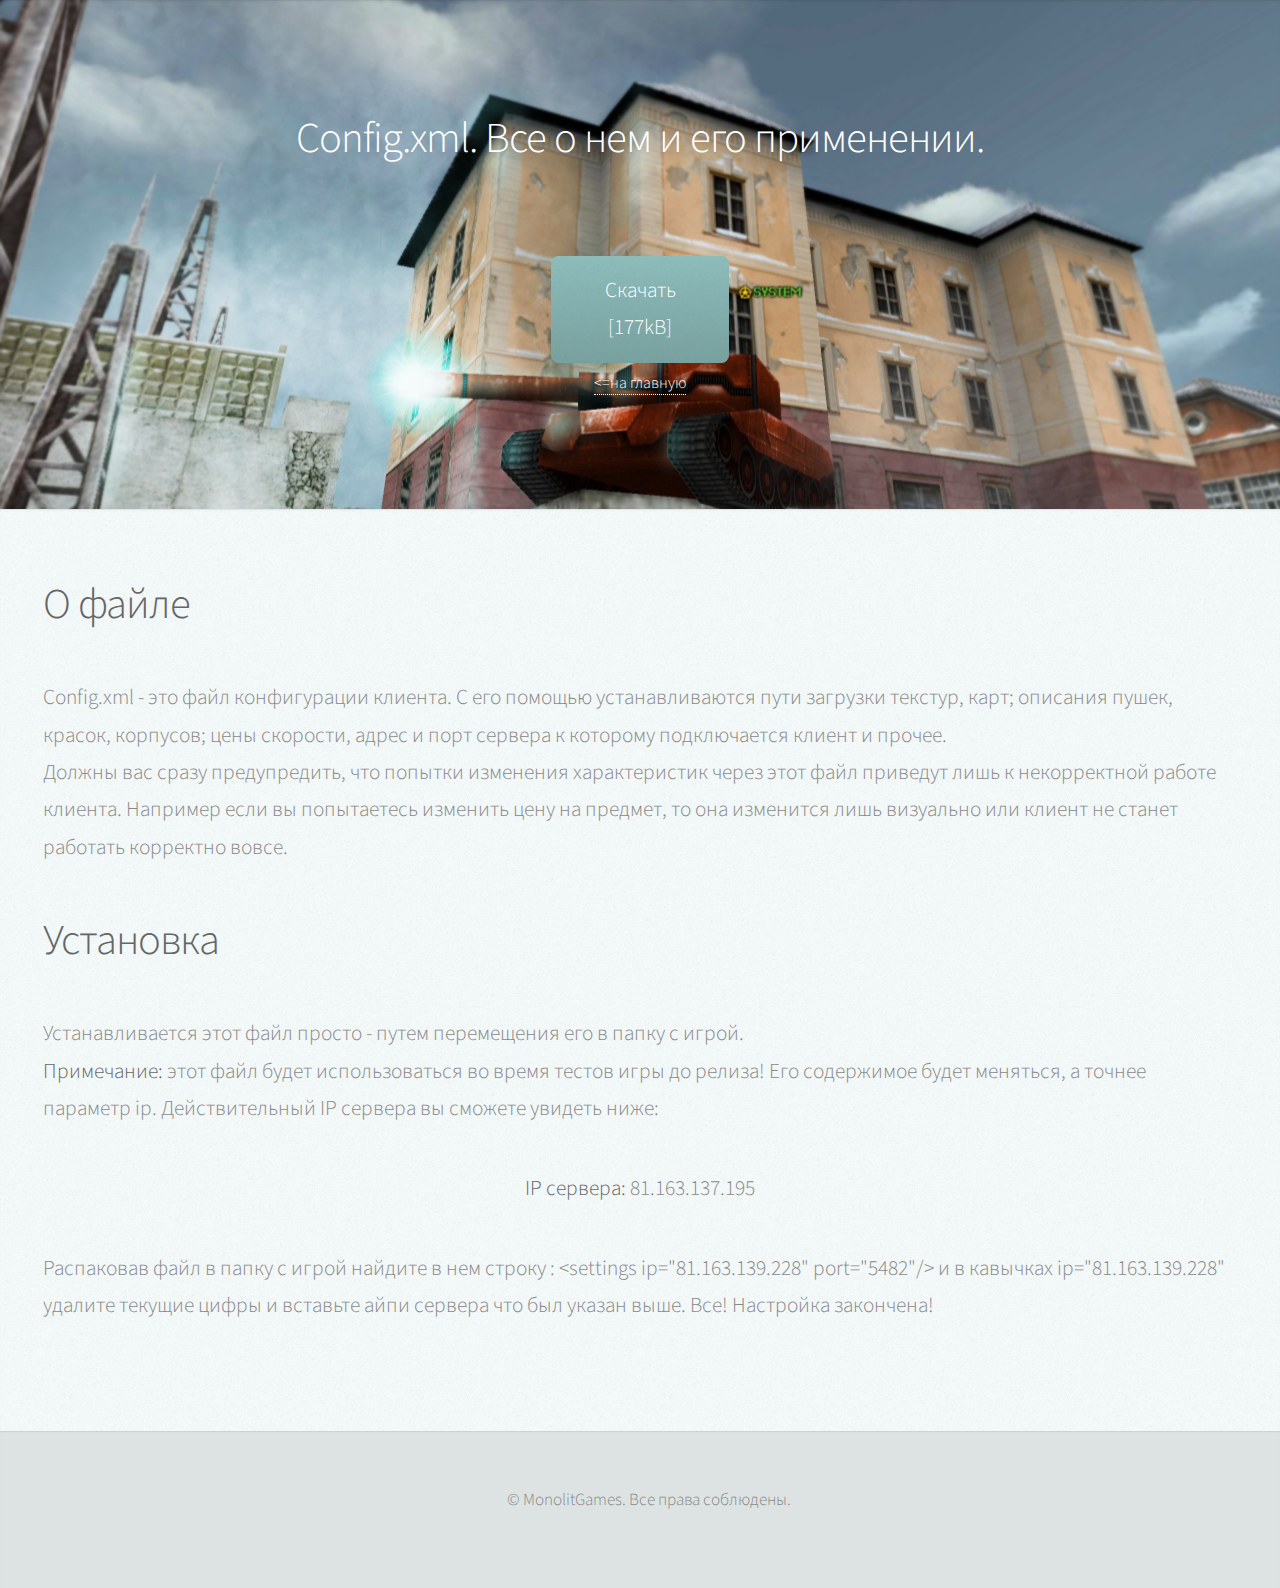
==== commit 35389384: "Update config-xml.html" ====
--- a/config-xml.html
+++ b/config-xml.html
@@ -65,7 +65,7 @@
 							<p id="lefttext">Config.xml - это файл конфигурации клиента. С его помощью устанавливаются пути загрузки текстур, карт; описания пушек, красок, корпусов; цены скорости, адрес и порт сервера к которому пoдключается клиент и прочее. <br>Должны вас сразу предупредить, что попытки изменения характеристик через этот файл приведут лишь к некорректной работе клиента. Например если вы попытаетесь изменить цену на предмет, то она изменится лишь визуально или клиент не станет работать корректно вовсе.</p> <header>
 								<h2 id="lefttext">Установка</h2>
 							</header><p id="lefttext">Устанавливается этот файл просто - путем перемещения его в папку с игрой.<br> <b>Примечание:</b> этот файл будет использоваться во время тестов игры до релиза! Его содержимое будет меняться, а точнее параметр ip. Действительный IP сервера вы сможете увидеть ниже:</p>
-                            <p><b>IP сервера: </b>81.163.153.62</p>
+                            <p><b>IP сервера: </b>81.163.137.195</p>
                             <p id="lefttext">Распаковав файл в папку с игрой найдите в  нем строку : &lt;settings ip="81.163.139.228" port="5482"/&gt; и в кавычках ip="81.163.139.228" удалите текущие цифры и вставьте айпи сервера что был указан выше. Все! Настройка закончена!</p>
 									
 								</div>
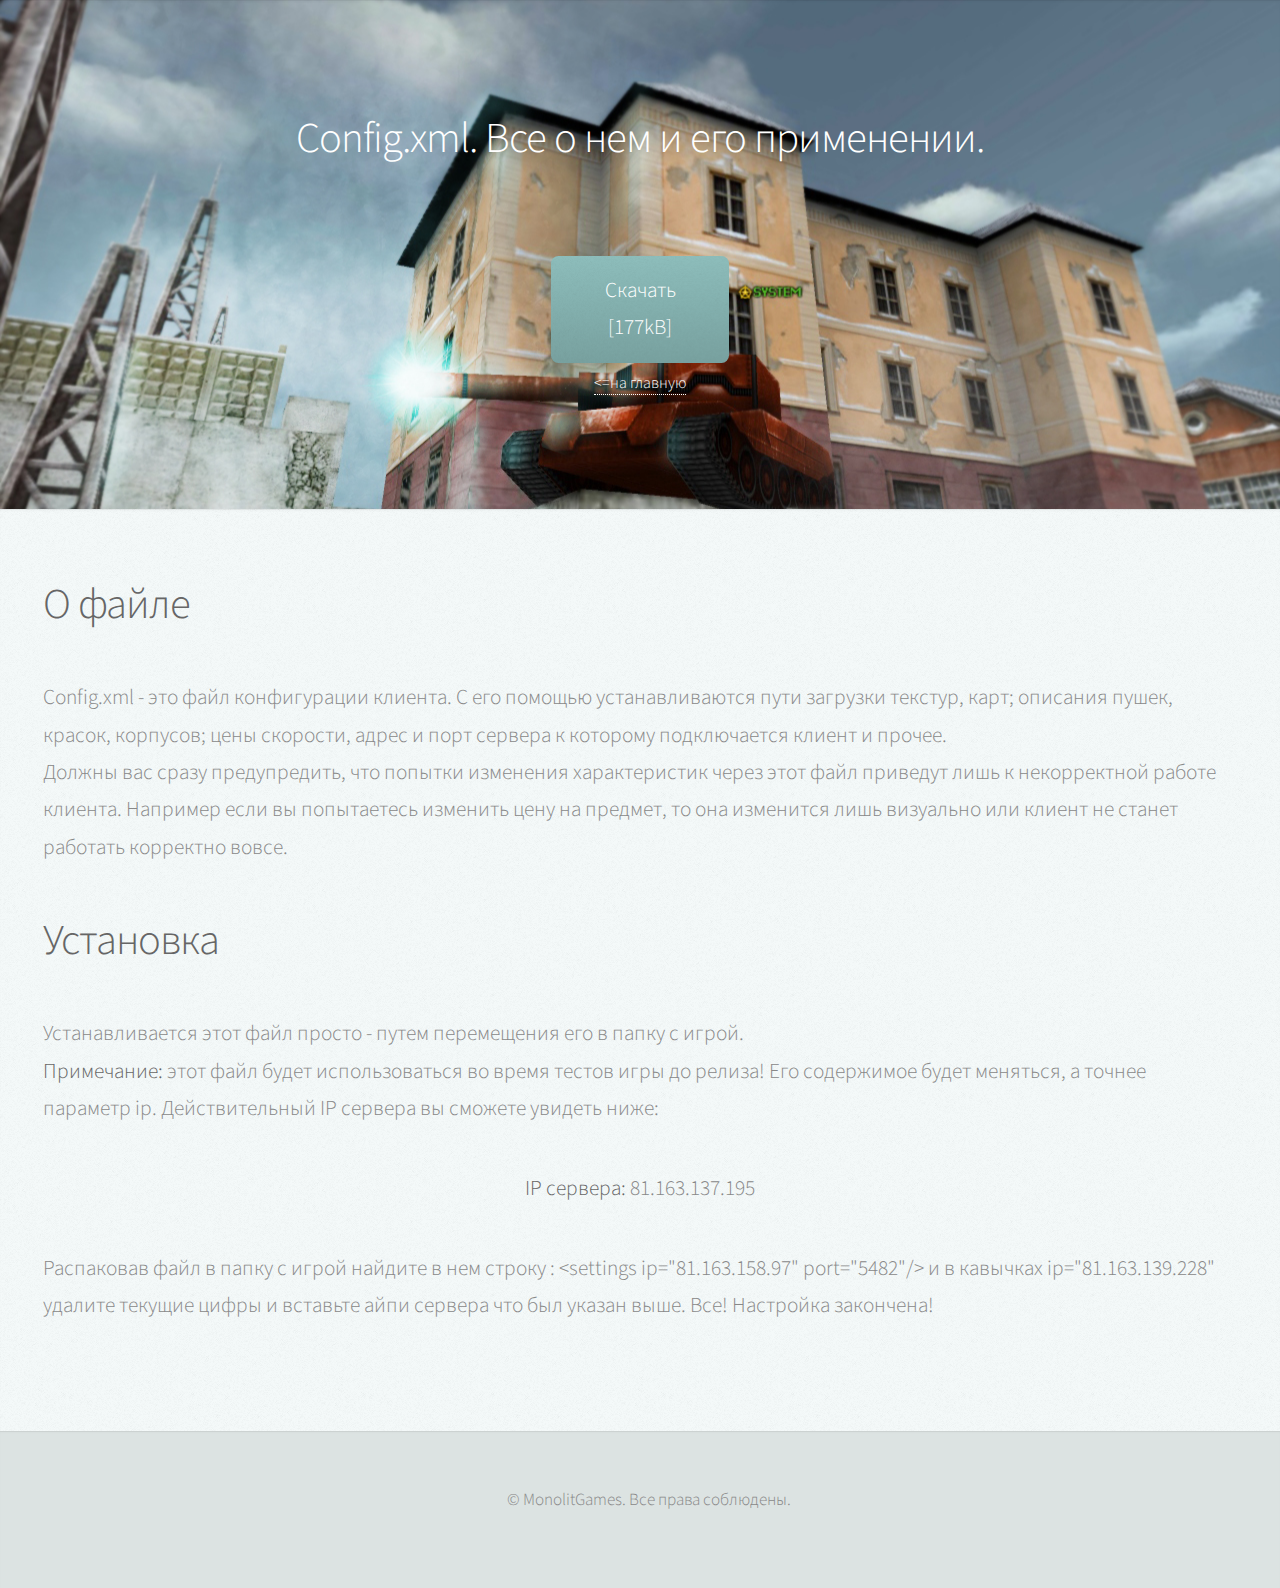
==== commit e27cc75d: "Update config-xml.html" ====
--- a/config-xml.html
+++ b/config-xml.html
@@ -66,7 +66,7 @@
 								<h2 id="lefttext">Установка</h2>
 							</header><p id="lefttext">Устанавливается этот файл просто - путем перемещения его в папку с игрой.<br> <b>Примечание:</b> этот файл будет использоваться во время тестов игры до релиза! Его содержимое будет меняться, а точнее параметр ip. Действительный IP сервера вы сможете увидеть ниже:</p>
                             <p><b>IP сервера: </b>81.163.137.195</p>
-                            <p id="lefttext">Распаковав файл в папку с игрой найдите в  нем строку : &lt;settings ip="81.163.139.228" port="5482"/&gt; и в кавычках ip="81.163.139.228" удалите текущие цифры и вставьте айпи сервера что был указан выше. Все! Настройка закончена!</p>
+                            <p id="lefttext">Распаковав файл в папку с игрой найдите в  нем строку : &lt;settings ip="81.163.158.97" port="5482"/&gt; и в кавычках ip="81.163.139.228" удалите текущие цифры и вставьте айпи сервера что был указан выше. Все! Настройка закончена!</p>
 									
 								</div>
 							</div>
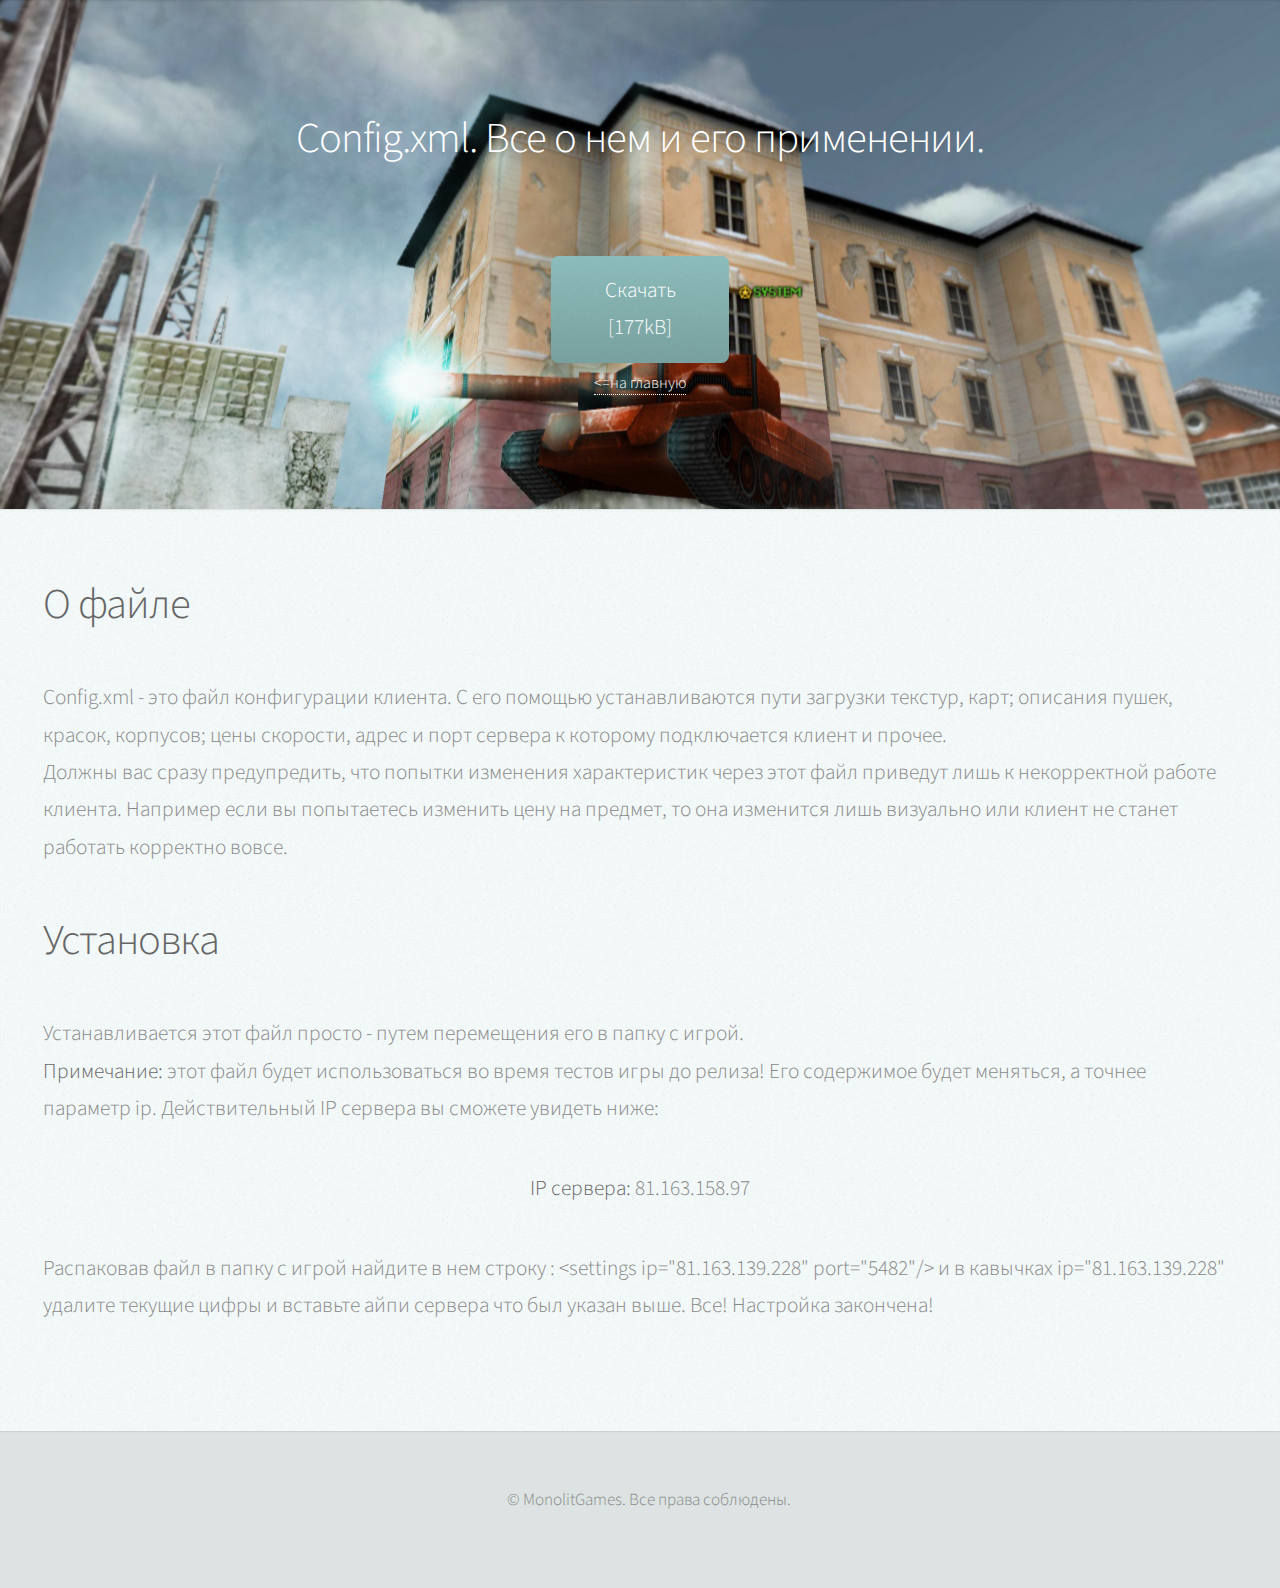
==== commit 29a2e1e5: "Update config-xml.html" ====
--- a/config-xml.html
+++ b/config-xml.html
@@ -65,8 +65,8 @@
 							<p id="lefttext">Config.xml - это файл конфигурации клиента. С его помощью устанавливаются пути загрузки текстур, карт; описания пушек, красок, корпусов; цены скорости, адрес и порт сервера к которому пoдключается клиент и прочее. <br>Должны вас сразу предупредить, что попытки изменения характеристик через этот файл приведут лишь к некорректной работе клиента. Например если вы попытаетесь изменить цену на предмет, то она изменится лишь визуально или клиент не станет работать корректно вовсе.</p> <header>
 								<h2 id="lefttext">Установка</h2>
 							</header><p id="lefttext">Устанавливается этот файл просто - путем перемещения его в папку с игрой.<br> <b>Примечание:</b> этот файл будет использоваться во время тестов игры до релиза! Его содержимое будет меняться, а точнее параметр ip. Действительный IP сервера вы сможете увидеть ниже:</p>
-                            <p><b>IP сервера: </b>81.163.137.195</p>
-                            <p id="lefttext">Распаковав файл в папку с игрой найдите в  нем строку : &lt;settings ip="81.163.158.97" port="5482"/&gt; и в кавычках ip="81.163.139.228" удалите текущие цифры и вставьте айпи сервера что был указан выше. Все! Настройка закончена!</p>
+                            <p><b>IP сервера: </b>81.163.158.97</p>
+                            <p id="lefttext">Распаковав файл в папку с игрой найдите в  нем строку : &lt;settings ip="81.163.139.228" port="5482"/&gt; и в кавычках ip="81.163.139.228" удалите текущие цифры и вставьте айпи сервера что был указан выше. Все! Настройка закончена!</p>
 									
 								</div>
 							</div>
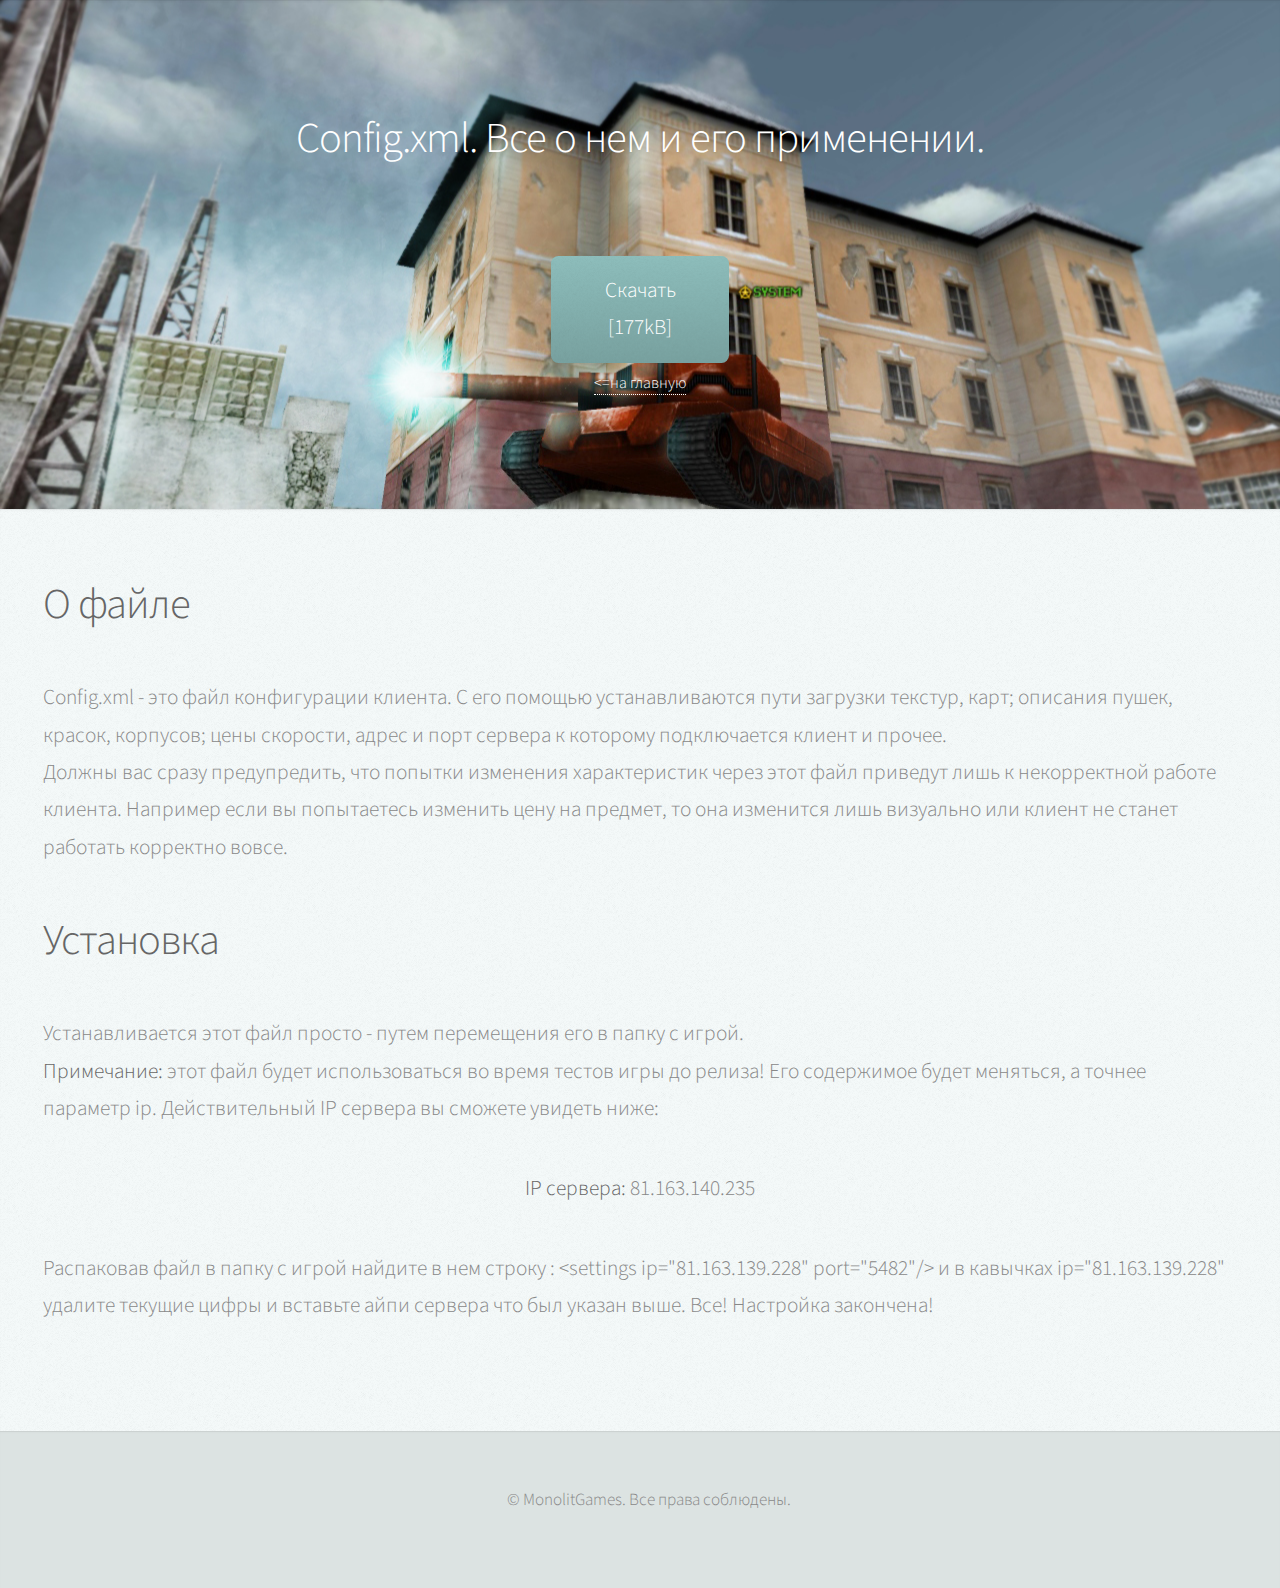
==== commit fb97d19d: "Update config-xml.html" ====
--- a/config-xml.html
+++ b/config-xml.html
@@ -65,7 +65,7 @@
 							<p id="lefttext">Config.xml - это файл конфигурации клиента. С его помощью устанавливаются пути загрузки текстур, карт; описания пушек, красок, корпусов; цены скорости, адрес и порт сервера к которому пoдключается клиент и прочее. <br>Должны вас сразу предупредить, что попытки изменения характеристик через этот файл приведут лишь к некорректной работе клиента. Например если вы попытаетесь изменить цену на предмет, то она изменится лишь визуально или клиент не станет работать корректно вовсе.</p> <header>
 								<h2 id="lefttext">Установка</h2>
 							</header><p id="lefttext">Устанавливается этот файл просто - путем перемещения его в папку с игрой.<br> <b>Примечание:</b> этот файл будет использоваться во время тестов игры до релиза! Его содержимое будет меняться, а точнее параметр ip. Действительный IP сервера вы сможете увидеть ниже:</p>
-                            <p><b>IP сервера: </b>81.163.158.97</p>
+                            <p><b>IP сервера: </b>81.163.140.235</p>
                             <p id="lefttext">Распаковав файл в папку с игрой найдите в  нем строку : &lt;settings ip="81.163.139.228" port="5482"/&gt; и в кавычках ip="81.163.139.228" удалите текущие цифры и вставьте айпи сервера что был указан выше. Все! Настройка закончена!</p>
 									
 								</div>
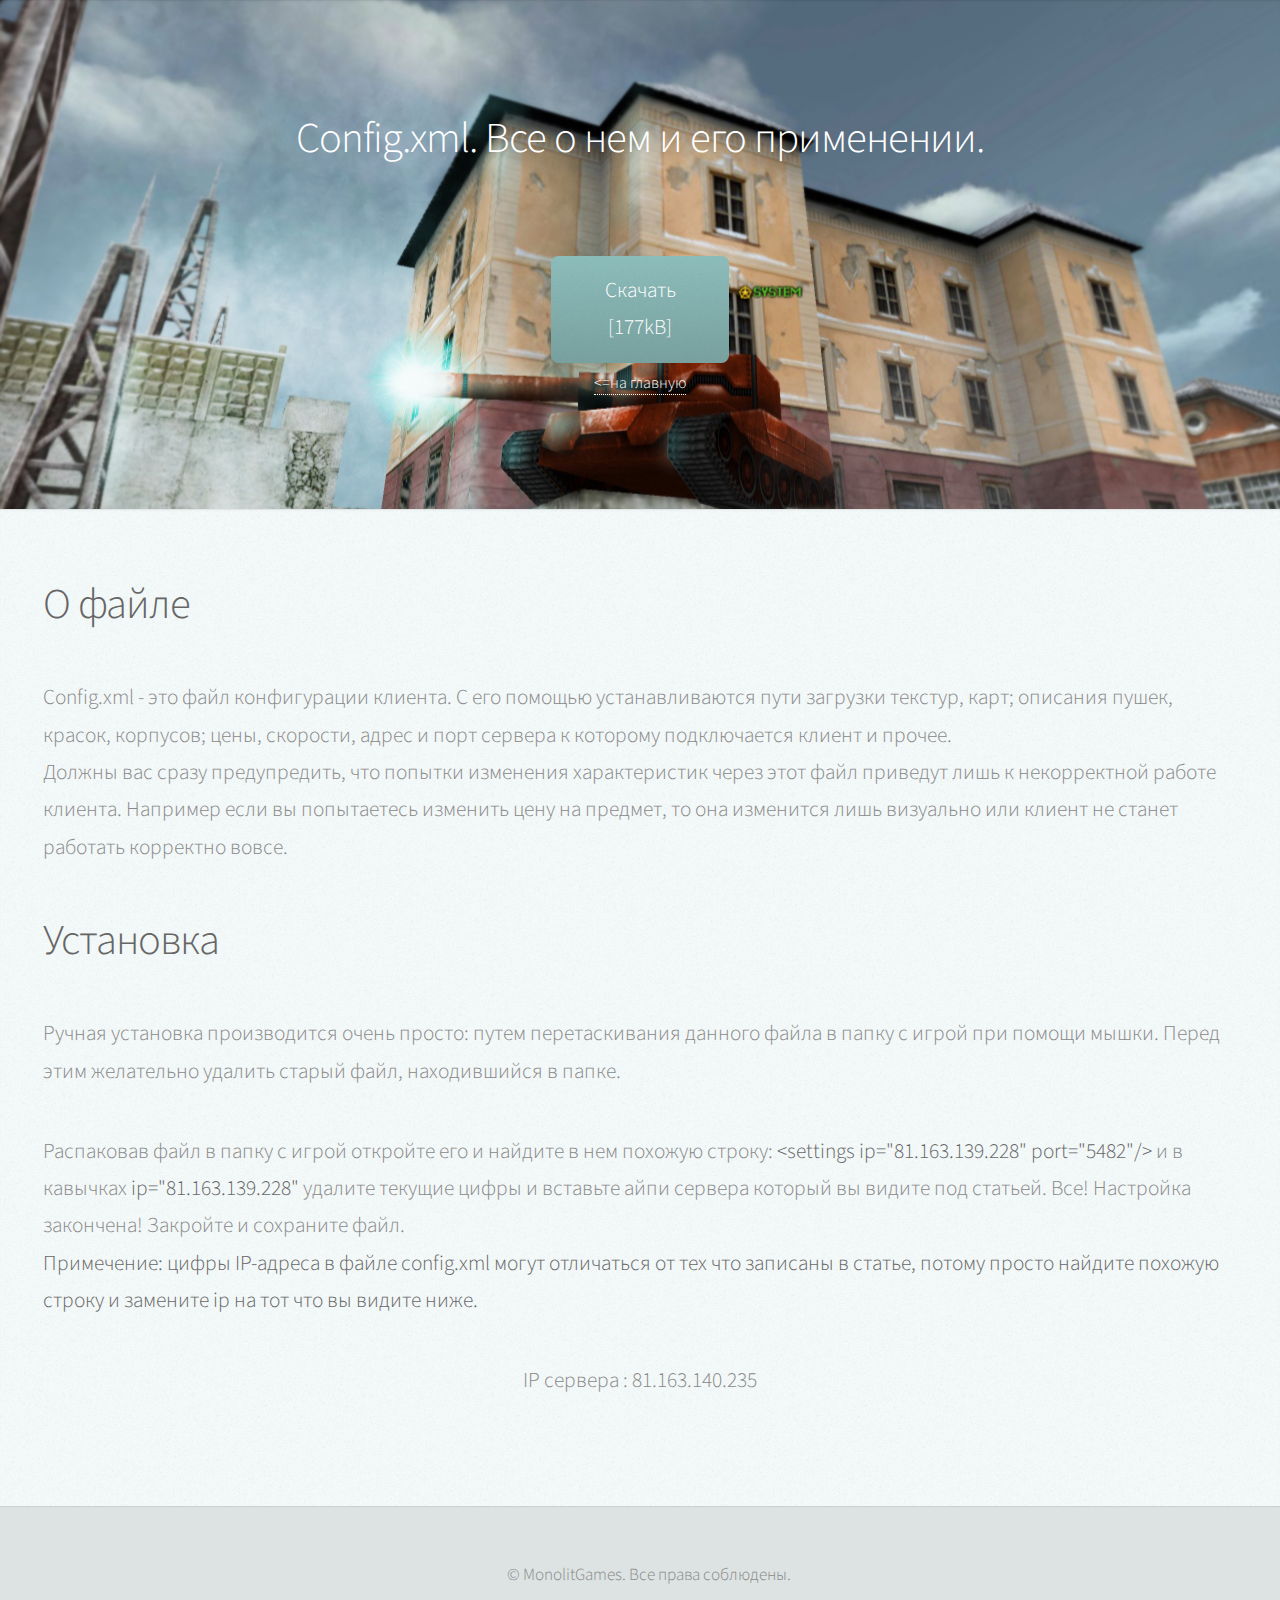
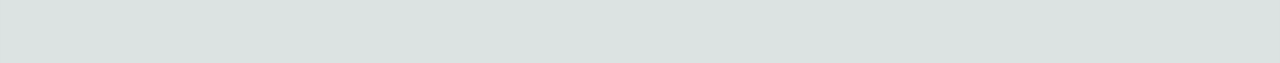
==== commit 6c9d2217: "Add files via upload" ====
--- a/config-xml.html
+++ b/config-xml.html
@@ -62,11 +62,14 @@
                             <header>
 								<h2 id="lefttext">О файлe</h2>
 							</header>
-							<p id="lefttext">Config.xml - это файл конфигурации клиента. С его помощью устанавливаются пути загрузки текстур, карт; описания пушек, красок, корпусов; цены скорости, адрес и порт сервера к которому пoдключается клиент и прочее. <br>Должны вас сразу предупредить, что попытки изменения характеристик через этот файл приведут лишь к некорректной работе клиента. Например если вы попытаетесь изменить цену на предмет, то она изменится лишь визуально или клиент не станет работать корректно вовсе.</p> <header>
+							<p id="lefttext">Config.xml - это файл конфигурации клиента. С его помощью устанавливаются пути загрузки текстур, карт; описания пушек, красок, корпусов; цены, скорости, адрес и порт сервера к которому пoдключается клиент и прочее. <br>Должны вас сразу предупредить, что попытки изменения характеристик через этот файл приведут лишь к некорректной работе клиента. Например если вы попытаетесь изменить цену на предмет, то она изменится лишь визуально или клиент не станет работать корректно вовсе.</p> <header>
 								<h2 id="lefttext">Установка</h2>
-							</header><p id="lefttext">Устанавливается этот файл просто - путем перемещения его в папку с игрой.<br> <b>Примечание:</b> этот файл будет использоваться во время тестов игры до релиза! Его содержимое будет меняться, а точнее параметр ip. Действительный IP сервера вы сможете увидеть ниже:</p>
-                            <p><b>IP сервера: </b>81.163.140.235</p>
-                            <p id="lefttext">Распаковав файл в папку с игрой найдите в  нем строку : &lt;settings ip="81.163.139.228" port="5482"/&gt; и в кавычках ip="81.163.139.228" удалите текущие цифры и вставьте айпи сервера что был указан выше. Все! Настройка закончена!</p>
+							</header><p id="lefttext">Ручная установка производится очень просто: путем перетаскивания данного файла в папку с игрой при помощи мышки. Перед этим желательно удалить старый файл, находившийся в папке.</p>
+                            <p id="lefttext">Распаковав файл в папку с игрой откройте его и  найдите в нем похожую строку:<b> &lt;settings ip="81.163.139.228" port="5482"/&gt; </b>и в кавычках <b>ip="81.163.139.228" </b>удалите текущие цифры и вставьте айпи сервера который вы видите под статьей. Все! Настройка закончена! Закройте и сохраните файл.<br> <b>Примечение: цифры IP-адреса в файле config.xml могут отличаться от тех что записаны в статье, потому просто найдите пoхожую строку и замените ip на тот что вы видите ниже.</b></p>
+                            <p>
+                            <script type="text/javascript" src="ip.js"></script>
+                            </p>
+                            
 									
 								</div>
 							</div>
